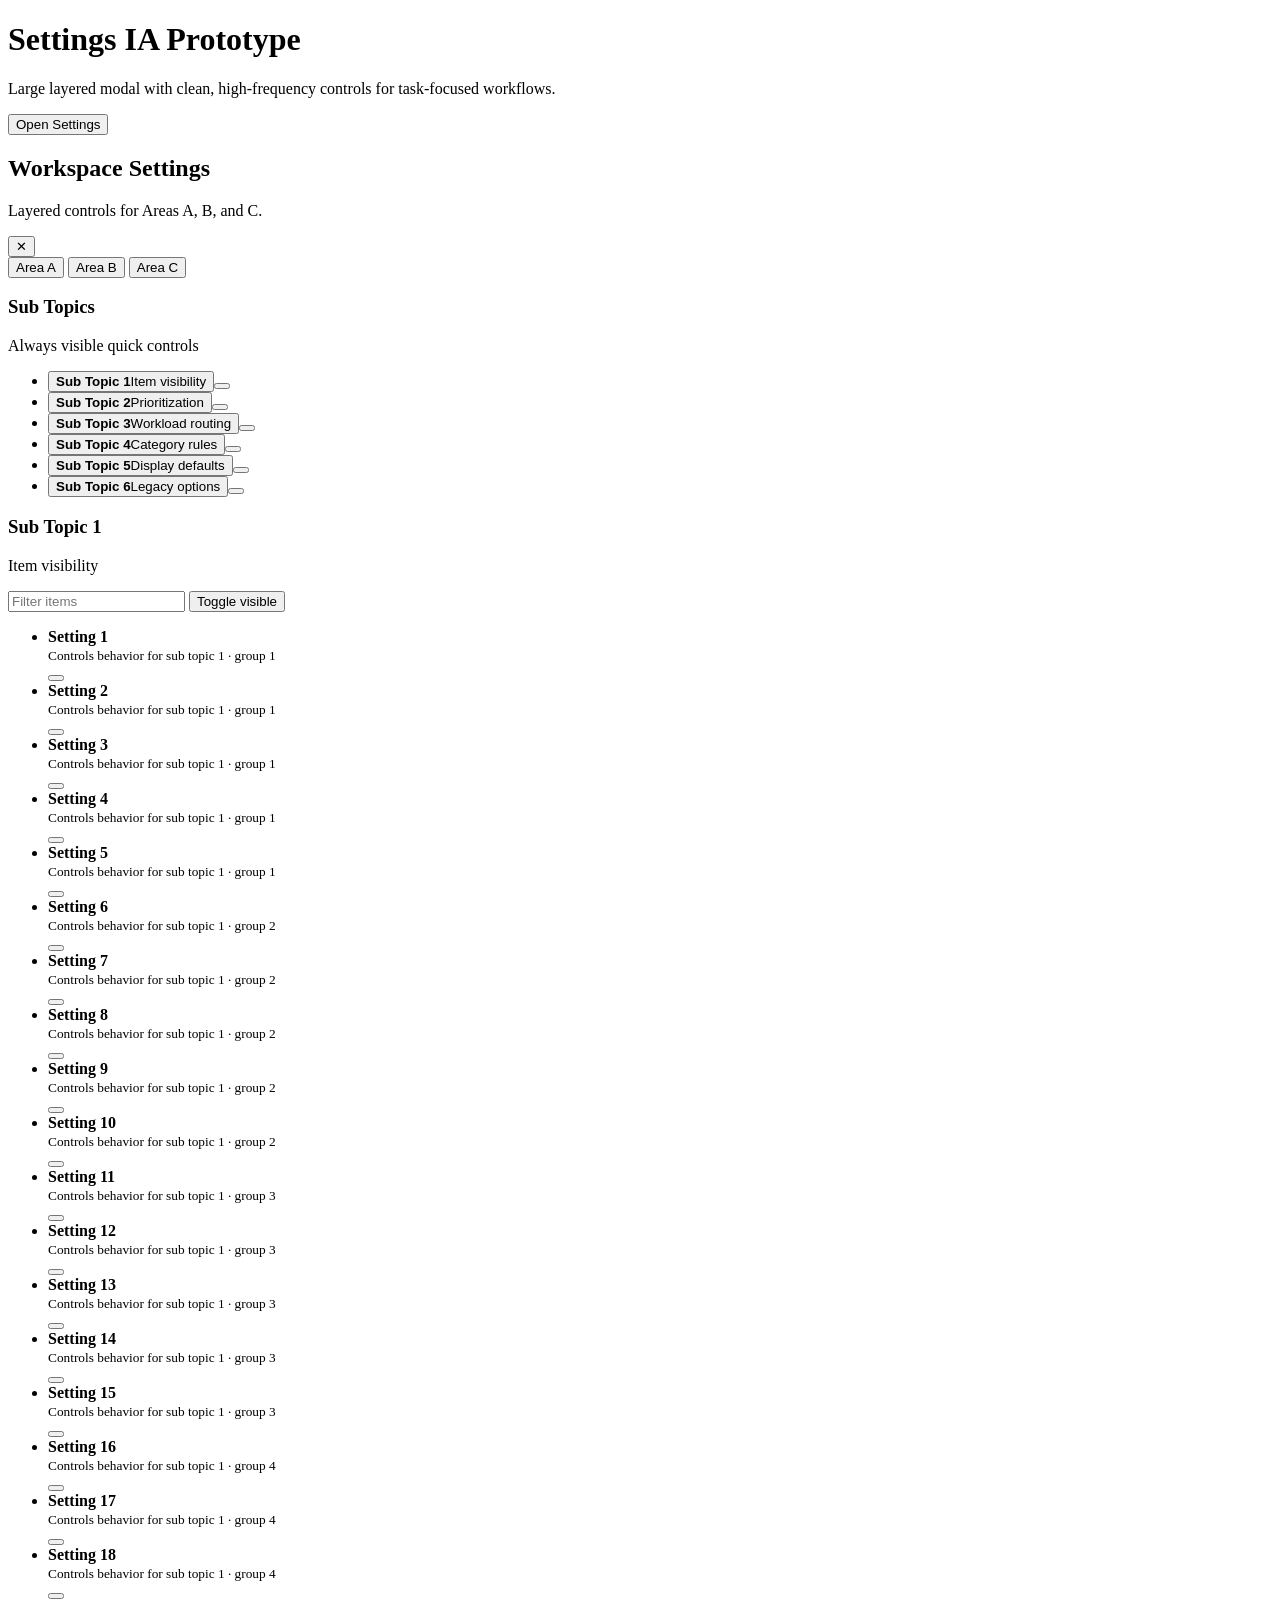
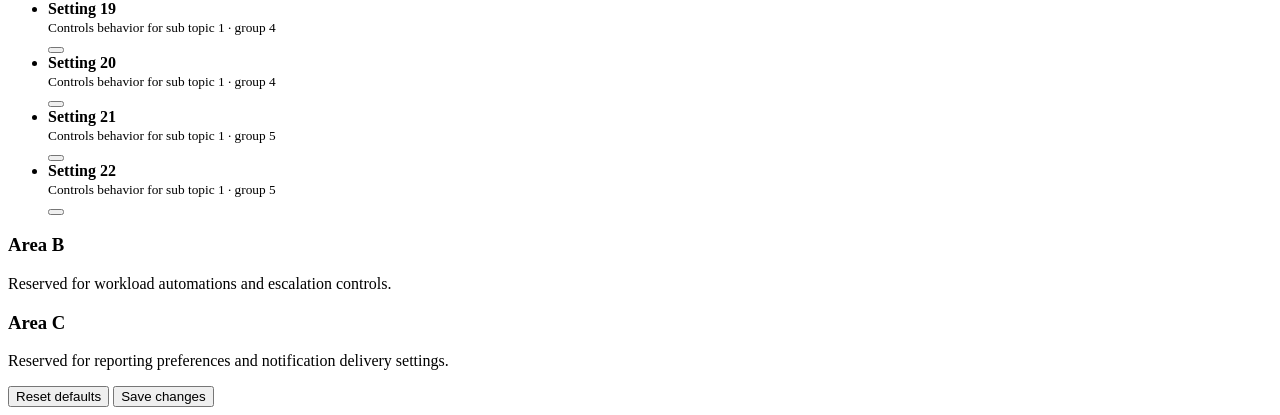
==== index.html @ 5dcb5902 "Add initial HTML structure for settings modal" ====
<!doctype html>
<html lang="en">
  <head>
    <meta charset="UTF-8" />
    <meta name="viewport" content="width=device-width, initial-scale=1.0" />
    <title>Layered Settings Modal</title>
    <link rel="stylesheet" href="styles.css" />
  </head>
  <body>
    <main class="app-shell">
      <header>
        <h1>Settings IA Prototype</h1>
        <p>Large layered modal with clean, high-frequency controls for task-focused workflows.</p>
      </header>
      <button id="openSettings" class="primary-btn">Open Settings</button>
    </main>

    <div id="settingsModal" class="modal-backdrop" aria-hidden="true" role="dialog" aria-modal="true" aria-labelledby="settingsTitle">
      <section class="modal-panel">
        <header class="modal-header">
          <div>
            <h2 id="settingsTitle">Workspace Settings</h2>
            <p>Layered controls for Areas A, B, and C.</p>
          </div>
          <button id="closeSettings" class="ghost-btn" aria-label="Close settings">✕</button>
        </header>

        <div class="modal-layout">
          <nav class="area-nav" aria-label="Top-level area selection">
            <button class="area-tab is-active" data-area="A">Area A</button>
            <button class="area-tab" data-area="B">Area B</button>
            <button class="area-tab" data-area="C">Area C</button>
          </nav>

          <section class="content-stage">
            <div class="area-pane" data-pane="A">
              <div class="pane-grid">
                <aside class="subtopic-list" aria-label="Area A sub topics">
                  <h3>Sub Topics</h3>
                  <p class="helper">Always visible quick controls</p>
                  <ul id="subtopicControls"></ul>
                </aside>

                <article class="detail-panel">
                  <header class="detail-header">
                    <div>
                      <h3 id="topicTitle">Sub Topic 1</h3>
                      <p id="topicDescription">Prioritize what is visible to your team.</p>
                    </div>
                    <div class="header-controls">
                      <input id="itemFilter" type="search" placeholder="Filter items" aria-label="Filter setting items" />
                      <button id="toggleAllVisible" class="ghost-btn">Toggle visible</button>
                    </div>
                  </header>

                  <div class="item-list-wrap">
                    <ul id="settingItems" class="item-list"></ul>
                  </div>
                </article>
              </div>
            </div>

            <div class="area-pane is-hidden" data-pane="B">
              <div class="empty-state">
                <h3>Area B</h3>
                <p>Reserved for workload automations and escalation controls.</p>
              </div>
            </div>

            <div class="area-pane is-hidden" data-pane="C">
              <div class="empty-state">
                <h3>Area C</h3>
                <p>Reserved for reporting preferences and notification delivery settings.</p>
              </div>
            </div>
          </section>
        </div>

        <footer class="modal-footer">
          <button class="ghost-btn">Reset defaults</button>
          <button class="primary-btn">Save changes</button>
        </footer>
      </section>
    </div>

    <script src="app.js"></script>
  </body>
</html>
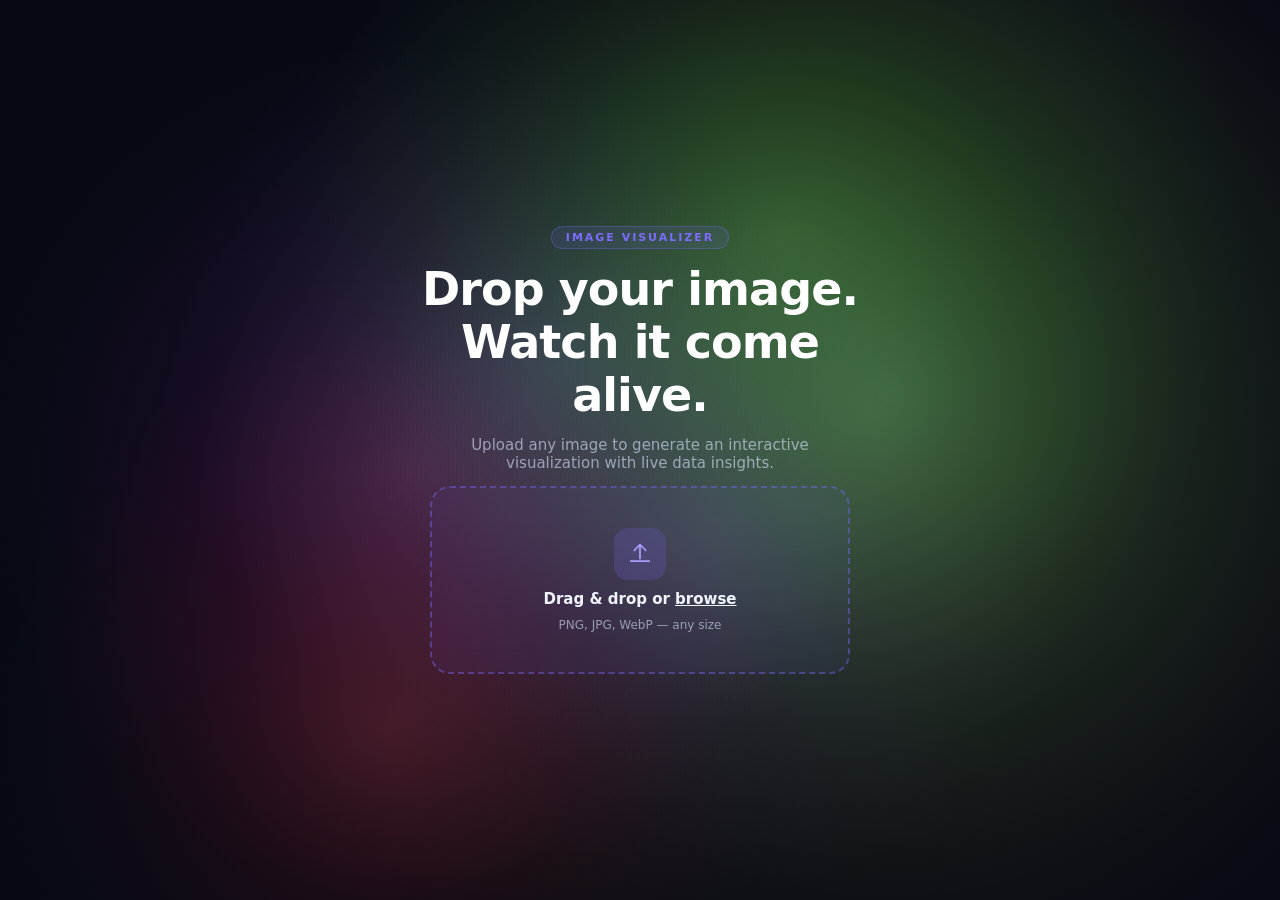
==== commit 56a55fa5: "Add two-page image visualization app Page 1: animated aurora background with drag-and-drop image upl" ====
--- a/index.html
+++ b/index.html
@@ -3,84 +3,89 @@
   <head>
     <meta charset="UTF-8" />
     <meta name="viewport" content="width=device-width, initial-scale=1.0" />
-    <title>Layered Settings Modal</title>
+    <title>Image Visualizer</title>
     <link rel="stylesheet" href="styles.css" />
   </head>
   <body>
-    <main class="app-shell">
-      <header>
-        <h1>Settings IA Prototype</h1>
-        <p>Large layered modal with clean, high-frequency controls for task-focused workflows.</p>
-      </header>
-      <button id="openSettings" class="primary-btn">Open Settings</button>
-    </main>
 
-    <div id="settingsModal" class="modal-backdrop" aria-hidden="true" role="dialog" aria-modal="true" aria-labelledby="settingsTitle">
-      <section class="modal-panel">
-        <header class="modal-header">
-          <div>
-            <h2 id="settingsTitle">Workspace Settings</h2>
-            <p>Layered controls for Areas A, B, and C.</p>
+    <!-- PAGE 1 -->
+    <div id="page1" class="page">
+      <canvas id="aurora-canvas"></canvas>
+      <div class="upload-wrapper">
+        <div class="upload-eyebrow">Image Visualizer</div>
+        <h1 class="upload-headline">Drop your image.<br>Watch it come alive.</h1>
+        <p class="upload-sub">Upload any image to generate an interactive visualization with live data insights.</p>
+        <div id="drop-zone" class="drop-zone" role="button" tabindex="0" aria-label="Upload image">
+          <div class="drop-inner">
+            <div class="drop-icon">
+              <svg viewBox="0 0 48 48" fill="none" xmlns="http://www.w3.org/2000/svg">
+                <path d="M24 8v24M14 18l10-10 10 10" stroke="currentColor" stroke-width="3" stroke-linecap="round" stroke-linejoin="round"/>
+                <path d="M8 36h32" stroke="currentColor" stroke-width="3" stroke-linecap="round"/>
+              </svg>
+            </div>
+            <span class="drop-label">Drag &amp; drop or <u>browse</u></span>
+            <span class="drop-hint">PNG, JPG, WebP — any size</span>
           </div>
-          <button id="closeSettings" class="ghost-btn" aria-label="Close settings">✕</button>
-        </header>
+          <input id="file-input" type="file" accept="image/*" aria-hidden="true" />
+        </div>
+      </div>
+    </div>
 
-        <div class="modal-layout">
-          <nav class="area-nav" aria-label="Top-level area selection">
-            <button class="area-tab is-active" data-area="A">Area A</button>
-            <button class="area-tab" data-area="B">Area B</button>
-            <button class="area-tab" data-area="C">Area C</button>
-          </nav>
+    <!-- PAGE 2 -->
+    <div id="page2" class="page is-hidden">
+      <canvas id="vis-canvas"></canvas>
 
-          <section class="content-stage">
-            <div class="area-pane" data-pane="A">
-              <div class="pane-grid">
-                <aside class="subtopic-list" aria-label="Area A sub topics">
-                  <h3>Sub Topics</h3>
-                  <p class="helper">Always visible quick controls</p>
-                  <ul id="subtopicControls"></ul>
-                </aside>
+      <button id="back-btn" class="back-btn" aria-label="Back to upload">
+        <svg viewBox="0 0 24 24" fill="none" xmlns="http://www.w3.org/2000/svg">
+          <path d="M19 12H5M5 12l7-7M5 12l7 7" stroke="currentColor" stroke-width="2" stroke-linecap="round" stroke-linejoin="round"/>
+        </svg>
+        New image
+      </button>
 
-                <article class="detail-panel">
-                  <header class="detail-header">
-                    <div>
-                      <h3 id="topicTitle">Sub Topic 1</h3>
-                      <p id="topicDescription">Prioritize what is visible to your team.</p>
-                    </div>
-                    <div class="header-controls">
-                      <input id="itemFilter" type="search" placeholder="Filter items" aria-label="Filter setting items" />
-                      <button id="toggleAllVisible" class="ghost-btn">Toggle visible</button>
-                    </div>
-                  </header>
+      <img id="thumb" class="thumb" alt="Uploaded image thumbnail" />
 
-                  <div class="item-list-wrap">
-                    <ul id="settingItems" class="item-list"></ul>
-                  </div>
-                </article>
-              </div>
-            </div>
+      <div class="cards-grid">
 
-            <div class="area-pane is-hidden" data-pane="B">
-              <div class="empty-state">
-                <h3>Area B</h3>
-                <p>Reserved for workload automations and escalation controls.</p>
-              </div>
-            </div>
-
-            <div class="area-pane is-hidden" data-pane="C">
-              <div class="empty-state">
-                <h3>Area C</h3>
-                <p>Reserved for reporting preferences and notification delivery settings.</p>
-              </div>
-            </div>
-          </section>
+        <div class="card" id="card-palette">
+          <div class="card-header">
+            <span class="card-icon">&#9632;</span>
+            <h3>Dominant Colors</h3>
+          </div>
+          <div id="palette-swatches" class="palette-swatches"></div>
+          <div id="palette-bars" class="palette-bars"></div>
         </div>
 
-        <footer class="modal-footer">
-          <button class="ghost-btn">Reset defaults</button>
-          <button class="primary-btn">Save changes</button>
-        </footer>
-      </section>
+        <div class="card" id="card-hue">
+          <div class="card-header">
+            <span class="card-icon">&#9670;</span>
+            <h3>Hue Distribution</h3>
+          </div>
+          <canvas id="hue-chart" width="260" height="90"></canvas>
+          <div id="hue-labels" class="hue-labels"></div>
+        </div>
+
+        <div class="card" id="card-stats">
+          <div class="card-header">
+            <span class="card-icon">&#9632;</span>
+            <h3>Image Metrics</h3>
+          </div>
+          <ul id="stats-list" class="stats-list"></ul>
+        </div>
+
+        <div class="card" id="card-brightness">
+          <div class="card-header">
+            <span class="card-icon">&#9670;</span>
+            <h3>Brightness Profile</h3>
+          </div>
+          <canvas id="bright-chart" width="260" height="90"></canvas>
+          <div class="bright-legend">
+            <span class="bl dark">Shadows</span>
+            <span class="bl mid">Midtones</span>
+            <span class="bl bright">Highlights</span>
+          </div>
+        </div>
+
+      </div>
     </div>
 
     <script src="app.js"></script>
--- a/styles.css
+++ b/styles.css
@@ -0,0 +1,366 @@
+*, *::before, *::after { box-sizing: border-box; margin: 0; padding: 0; }
+
+:root {
+  --glass-bg: rgba(255,255,255,0.07);
+  --glass-border: rgba(255,255,255,0.14);
+  --glass-shadow: 0 8px 32px rgba(0,0,0,0.4);
+  --card-radius: 18px;
+  --text: #f0f4ff;
+  --muted: rgba(220,230,255,0.6);
+  --accent: #7c6cfc;
+}
+
+html, body {
+  width: 100%; height: 100%;
+  overflow: hidden;
+  font-family: Inter, "Segoe UI", Roboto, system-ui, sans-serif;
+  background: #060914;
+  color: var(--text);
+}
+
+/* ── Pages ── */
+.page {
+  position: fixed;
+  inset: 0;
+  display: flex;
+  align-items: center;
+  justify-content: center;
+  transition: opacity 0.55s ease, transform 0.55s ease;
+}
+
+.page.is-hidden {
+  opacity: 0;
+  pointer-events: none;
+  transform: scale(0.97);
+}
+
+canvas {
+  position: absolute;
+  inset: 0;
+  width: 100%;
+  height: 100%;
+  display: block;
+}
+
+/* ── Page 1 upload ── */
+.upload-wrapper {
+  position: relative;
+  z-index: 10;
+  text-align: center;
+  max-width: 500px;
+  padding: 0 24px;
+  display: flex;
+  flex-direction: column;
+  align-items: center;
+  gap: 14px;
+}
+
+.upload-eyebrow {
+  font-size: 11px;
+  font-weight: 700;
+  letter-spacing: 0.18em;
+  text-transform: uppercase;
+  color: var(--accent);
+  background: rgba(124,108,252,0.12);
+  border: 1px solid rgba(124,108,252,0.3);
+  border-radius: 999px;
+  padding: 4px 14px;
+}
+
+.upload-headline {
+  font-size: clamp(28px, 5vw, 46px);
+  font-weight: 800;
+  line-height: 1.15;
+  letter-spacing: -0.02em;
+  color: #fff;
+}
+
+.upload-sub {
+  font-size: 15px;
+  color: var(--muted);
+  max-width: 380px;
+}
+
+.drop-zone {
+  position: relative;
+  width: 100%;
+  max-width: 420px;
+  border: 2px dashed rgba(124,108,252,0.4);
+  border-radius: 20px;
+  background: rgba(124,108,252,0.06);
+  padding: 40px 24px;
+  cursor: pointer;
+  transition: border-color 0.2s, background 0.2s, transform 0.15s;
+  backdrop-filter: blur(12px);
+}
+
+.drop-zone:hover,
+.drop-zone.drag-over {
+  border-color: var(--accent);
+  background: rgba(124,108,252,0.14);
+  transform: translateY(-2px);
+}
+
+.drop-zone input[type="file"] {
+  position: absolute;
+  inset: 0;
+  opacity: 0;
+  cursor: pointer;
+  width: 100%;
+  height: 100%;
+}
+
+.drop-inner {
+  display: flex;
+  flex-direction: column;
+  align-items: center;
+  gap: 10px;
+  pointer-events: none;
+}
+
+.drop-icon {
+  width: 52px; height: 52px;
+  background: rgba(124,108,252,0.18);
+  border-radius: 14px;
+  display: grid;
+  place-items: center;
+  color: #a99eff;
+}
+
+.drop-icon svg { width: 28px; height: 28px; }
+
+.drop-label {
+  font-size: 15px;
+  font-weight: 600;
+  color: var(--text);
+}
+
+.drop-hint {
+  font-size: 12px;
+  color: var(--muted);
+}
+
+/* ── Page 2 ── */
+.back-btn {
+  position: fixed;
+  top: 20px;
+  left: 20px;
+  z-index: 100;
+  display: flex;
+  align-items: center;
+  gap: 8px;
+  background: var(--glass-bg);
+  border: 1px solid var(--glass-border);
+  backdrop-filter: blur(16px);
+  color: var(--text);
+  border-radius: 12px;
+  padding: 9px 16px;
+  font-size: 14px;
+  font-weight: 600;
+  cursor: pointer;
+  transition: background 0.2s, transform 0.15s;
+}
+
+.back-btn:hover { background: rgba(255,255,255,0.12); transform: translateX(-2px); }
+.back-btn svg { width: 16px; height: 16px; }
+
+.thumb {
+  position: fixed;
+  top: 20px;
+  right: 20px;
+  z-index: 100;
+  width: 80px;
+  height: 60px;
+  object-fit: cover;
+  border-radius: 10px;
+  border: 2px solid var(--glass-border);
+  box-shadow: var(--glass-shadow);
+}
+
+/* ── Cards grid ── */
+.cards-grid {
+  position: fixed;
+  bottom: 24px;
+  left: 50%;
+  transform: translateX(-50%);
+  z-index: 100;
+  display: flex;
+  gap: 16px;
+  align-items: flex-end;
+  padding: 0 24px;
+  width: 100%;
+  max-width: 1160px;
+  flex-wrap: wrap;
+  justify-content: center;
+}
+
+.card {
+  background: var(--glass-bg);
+  border: 1px solid var(--glass-border);
+  backdrop-filter: blur(20px);
+  -webkit-backdrop-filter: blur(20px);
+  border-radius: var(--card-radius);
+  padding: 16px 18px;
+  min-width: 230px;
+  max-width: 280px;
+  flex: 1;
+  box-shadow: var(--glass-shadow);
+  transition: transform 0.2s, box-shadow 0.2s;
+  cursor: default;
+}
+
+.card:hover {
+  transform: translateY(-4px);
+  box-shadow: 0 16px 48px rgba(0,0,0,0.55);
+}
+
+.card-header {
+  display: flex;
+  align-items: center;
+  gap: 8px;
+  margin-bottom: 12px;
+}
+
+.card-header h3 {
+  font-size: 12px;
+  font-weight: 700;
+  letter-spacing: 0.08em;
+  text-transform: uppercase;
+  color: var(--muted);
+}
+
+.card-icon {
+  font-size: 8px;
+  color: var(--accent);
+}
+
+/* ── Palette card ── */
+.palette-swatches {
+  display: flex;
+  gap: 6px;
+  margin-bottom: 10px;
+  flex-wrap: wrap;
+}
+
+.swatch {
+  width: 28px; height: 28px;
+  border-radius: 8px;
+  border: 2px solid rgba(255,255,255,0.15);
+  transition: transform 0.15s;
+  cursor: pointer;
+  position: relative;
+}
+
+.swatch:hover { transform: scale(1.2); z-index: 5; }
+
+.swatch-tip {
+  position: absolute;
+  bottom: calc(100% + 6px);
+  left: 50%;
+  transform: translateX(-50%);
+  background: rgba(0,0,0,0.85);
+  color: #fff;
+  font-size: 10px;
+  padding: 3px 6px;
+  border-radius: 6px;
+  white-space: nowrap;
+  pointer-events: none;
+  opacity: 0;
+  transition: opacity 0.15s;
+}
+
+.swatch:hover .swatch-tip { opacity: 1; }
+
+.palette-bars { display: flex; flex-direction: column; gap: 5px; }
+
+.p-bar-row {
+  display: flex;
+  align-items: center;
+  gap: 8px;
+  font-size: 11px;
+  color: var(--muted);
+}
+
+.p-bar-track {
+  flex: 1;
+  height: 5px;
+  border-radius: 999px;
+  background: rgba(255,255,255,0.08);
+  overflow: hidden;
+}
+
+.p-bar-fill {
+  height: 100%;
+  border-radius: 999px;
+  transition: width 0.6s cubic-bezier(0.4,0,0.2,1);
+}
+
+.p-bar-pct {
+  min-width: 28px;
+  text-align: right;
+}
+
+/* ── Hue chart card ── */
+#hue-chart, #bright-chart {
+  width: 100%;
+  height: auto;
+  border-radius: 8px;
+  display: block;
+}
+
+.hue-labels {
+  display: flex;
+  justify-content: space-between;
+  margin-top: 6px;
+  font-size: 10px;
+  color: var(--muted);
+}
+
+/* ── Stats card ── */
+.stats-list {
+  list-style: none;
+  display: flex;
+  flex-direction: column;
+  gap: 8px;
+}
+
+.stats-list li {
+  display: flex;
+  justify-content: space-between;
+  align-items: baseline;
+  font-size: 13px;
+}
+
+.stats-list .s-label { color: var(--muted); }
+
+.stats-list .s-val {
+  font-weight: 700;
+  font-size: 15px;
+  color: #fff;
+  letter-spacing: -0.01em;
+}
+
+/* ── Brightness card ── */
+.bright-legend {
+  display: flex;
+  justify-content: space-between;
+  margin-top: 6px;
+  font-size: 10px;
+}
+
+.bl { display: flex; align-items: center; gap: 4px; color: var(--muted); }
+.bl::before {
+  content: '';
+  width: 8px; height: 8px;
+  border-radius: 2px;
+  display: inline-block;
+}
+.bl.dark::before  { background: #4a4a6a; }
+.bl.mid::before   { background: #7c6cfc; }
+.bl.bright::before { background: #c0b8ff; }
+
+@media (max-width: 700px) {
+  .cards-grid { bottom: 12px; gap: 10px; }
+  .card { min-width: 160px; padding: 12px 14px; }
+  .thumb { width: 56px; height: 42px; }
+}
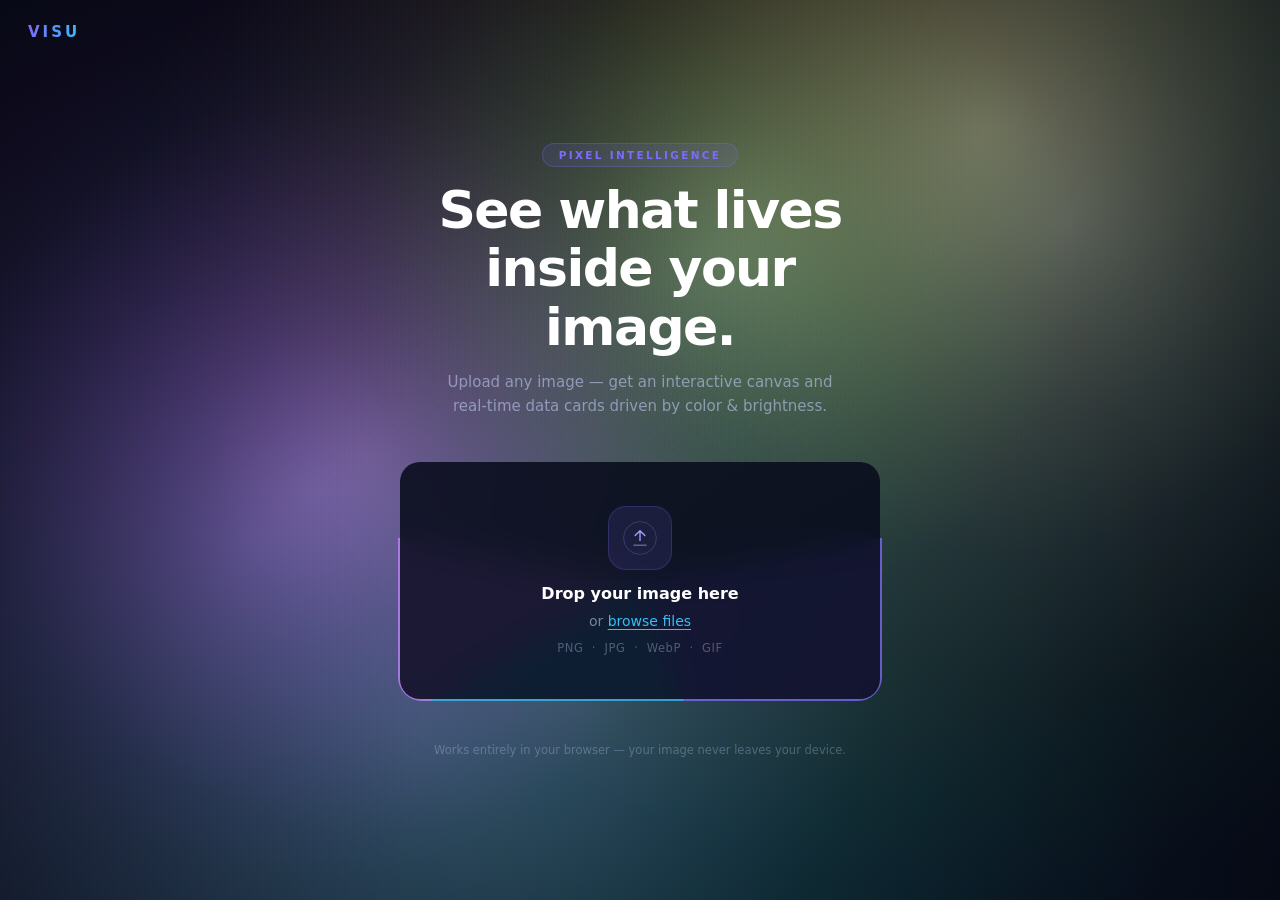
==== commit 42c08d26: "Redesign page 1 with visible aurora, progress upload, and mobile layout - Fix aurora canvas: use win" ====
--- a/index.html
+++ b/index.html
@@ -2,71 +2,139 @@
 <html lang="en">
   <head>
     <meta charset="UTF-8" />
-    <meta name="viewport" content="width=device-width, initial-scale=1.0" />
-    <title>Image Visualizer</title>
+    <meta name="viewport" content="width=device-width, initial-scale=1.0, viewport-fit=cover" />
+    <title>VISU — Image Visualizer</title>
+    <link rel="preconnect" href="https://fonts.googleapis.com" />
     <link rel="stylesheet" href="styles.css" />
   </head>
   <body>
 
-    <!-- PAGE 1 -->
+    <!-- ── PAGE 1 ─────────────────────────────── -->
     <div id="page1" class="page">
       <canvas id="aurora-canvas"></canvas>
-      <div class="upload-wrapper">
-        <div class="upload-eyebrow">Image Visualizer</div>
-        <h1 class="upload-headline">Drop your image.<br>Watch it come alive.</h1>
-        <p class="upload-sub">Upload any image to generate an interactive visualization with live data insights.</p>
-        <div id="drop-zone" class="drop-zone" role="button" tabindex="0" aria-label="Upload image">
-          <div class="drop-inner">
-            <div class="drop-icon">
-              <svg viewBox="0 0 48 48" fill="none" xmlns="http://www.w3.org/2000/svg">
-                <path d="M24 8v24M14 18l10-10 10 10" stroke="currentColor" stroke-width="3" stroke-linecap="round" stroke-linejoin="round"/>
-                <path d="M8 36h32" stroke="currentColor" stroke-width="3" stroke-linecap="round"/>
-              </svg>
+
+      <header class="site-header">
+        <span class="logo">VISU</span>
+      </header>
+
+      <main class="upload-main">
+        <div class="upload-copy">
+          <p class="eyebrow">Pixel Intelligence</p>
+          <h1 class="headline">
+            See what lives<br>
+            inside your image.
+          </h1>
+          <p class="sub-text">
+            Upload any image — get an interactive canvas and<br class="hide-mobile">
+            real-time data cards driven by color &amp; brightness.
+          </p>
+        </div>
+
+        <div class="dz-shell" id="dz-shell">
+          <div class="dz-spin-ring"></div>
+
+          <div id="drop-zone" class="drop-zone" role="button" tabindex="0"
+               aria-label="Upload an image to visualize">
+
+            <!-- Default upload state -->
+            <div class="dz-state dz-idle" id="dz-idle">
+              <div class="dz-icon-wrap">
+                <svg class="dz-icon" viewBox="0 0 56 56" fill="none">
+                  <circle cx="28" cy="28" r="27" stroke="currentColor" stroke-width="1.5" opacity="0.25"/>
+                  <path d="M28 18v14M20 24l8-8 8 8" stroke="currentColor" stroke-width="2.2"
+                        stroke-linecap="round" stroke-linejoin="round"/>
+                  <path d="M18 40h20" stroke="currentColor" stroke-width="2.2"
+                        stroke-linecap="round" opacity="0.5"/>
+                </svg>
+              </div>
+              <p class="dz-primary">Drop your image here</p>
+              <p class="dz-secondary">or <span class="dz-link">browse files</span></p>
+              <p class="dz-formats">PNG &nbsp;·&nbsp; JPG &nbsp;·&nbsp; WebP &nbsp;·&nbsp; GIF</p>
             </div>
-            <span class="drop-label">Drag &amp; drop or <u>browse</u></span>
-            <span class="drop-hint">PNG, JPG, WebP — any size</span>
+
+            <!-- Processing state -->
+            <div class="dz-state dz-processing" id="dz-processing" hidden>
+              <div class="proc-ring">
+                <svg class="proc-spinner" viewBox="0 0 48 48" fill="none">
+                  <circle cx="24" cy="24" r="20" stroke="rgba(255,255,255,0.1)" stroke-width="3"/>
+                  <circle cx="24" cy="24" r="20" stroke="url(#sg)" stroke-width="3"
+                          stroke-linecap="round" stroke-dasharray="94" stroke-dashoffset="60"
+                          class="proc-arc"/>
+                  <defs>
+                    <linearGradient id="sg" x1="0" y1="0" x2="48" y2="48" gradientUnits="userSpaceOnUse">
+                      <stop stop-color="#7c6cfc"/>
+                      <stop offset="1" stop-color="#38bdf8"/>
+                    </linearGradient>
+                  </defs>
+                </svg>
+              </div>
+              <p class="proc-label" id="proc-label">Reading image…</p>
+              <div class="proc-track">
+                <div class="proc-fill" id="proc-fill"></div>
+              </div>
+              <p class="proc-pct" id="proc-pct">0%</p>
+            </div>
+
+            <input id="file-input" type="file" accept="image/*" aria-hidden="true" tabindex="-1" />
           </div>
-          <input id="file-input" type="file" accept="image/*" aria-hidden="true" />
         </div>
-      </div>
+
+        <p class="upload-footnote">Works entirely in your browser — your image never leaves your device.</p>
+      </main>
     </div>
 
-    <!-- PAGE 2 -->
+    <!-- ── PAGE 2 ─────────────────────────────── -->
     <div id="page2" class="page is-hidden">
       <canvas id="vis-canvas"></canvas>
 
-      <button id="back-btn" class="back-btn" aria-label="Back to upload">
-        <svg viewBox="0 0 24 24" fill="none" xmlns="http://www.w3.org/2000/svg">
-          <path d="M19 12H5M5 12l7-7M5 12l7 7" stroke="currentColor" stroke-width="2" stroke-linecap="round" stroke-linejoin="round"/>
+      <button id="back-btn" class="back-btn" aria-label="Upload a new image">
+        <svg viewBox="0 0 20 20" fill="none">
+          <path d="M16 10H4M4 10l6-6M4 10l6 6" stroke="currentColor"
+                stroke-width="1.8" stroke-linecap="round" stroke-linejoin="round"/>
         </svg>
         New image
       </button>
 
-      <img id="thumb" class="thumb" alt="Uploaded image thumbnail" />
+      <img id="thumb" class="thumb" alt="Uploaded image" />
 
       <div class="cards-grid">
 
         <div class="card" id="card-palette">
           <div class="card-header">
-            <span class="card-icon">&#9632;</span>
+            <svg class="card-icon-svg" viewBox="0 0 14 14" fill="none">
+              <circle cx="4" cy="4" r="2.5" fill="#7c6cfc"/>
+              <circle cx="10" cy="4" r="2.5" fill="#38bdf8"/>
+              <circle cx="4" cy="10" r="2.5" fill="#c084fc"/>
+              <circle cx="10" cy="10" r="2.5" fill="#fb7185"/>
+            </svg>
             <h3>Dominant Colors</h3>
           </div>
           <div id="palette-swatches" class="palette-swatches"></div>
-          <div id="palette-bars" class="palette-bars"></div>
+          <div id="palette-bars"     class="palette-bars"></div>
         </div>
 
         <div class="card" id="card-hue">
           <div class="card-header">
-            <span class="card-icon">&#9670;</span>
+            <svg class="card-icon-svg" viewBox="0 0 14 14" fill="none">
+              <rect x="1" y="6" width="2" height="7" rx="1" fill="#7c6cfc"/>
+              <rect x="4" y="3" width="2" height="10" rx="1" fill="#38bdf8"/>
+              <rect x="7" y="5" width="2" height="8" rx="1" fill="#c084fc"/>
+              <rect x="10" y="1" width="2" height="12" rx="1" fill="#fb7185"/>
+            </svg>
             <h3>Hue Distribution</h3>
           </div>
-          <canvas id="hue-chart" width="260" height="90"></canvas>
+          <canvas id="hue-chart"></canvas>
           <div id="hue-labels" class="hue-labels"></div>
         </div>
 
         <div class="card" id="card-stats">
           <div class="card-header">
-            <span class="card-icon">&#9632;</span>
+            <svg class="card-icon-svg" viewBox="0 0 14 14" fill="none">
+              <rect x="1" y="1" width="5" height="5" rx="1.5" fill="#7c6cfc"/>
+              <rect x="8" y="1" width="5" height="5" rx="1.5" fill="#38bdf8"/>
+              <rect x="1" y="8" width="5" height="5" rx="1.5" fill="#c084fc"/>
+              <rect x="8" y="8" width="5" height="5" rx="1.5" fill="#fb7185"/>
+            </svg>
             <h3>Image Metrics</h3>
           </div>
           <ul id="stats-list" class="stats-list"></ul>
@@ -74,14 +142,18 @@
 
         <div class="card" id="card-brightness">
           <div class="card-header">
-            <span class="card-icon">&#9670;</span>
+            <svg class="card-icon-svg" viewBox="0 0 14 14" fill="none">
+              <circle cx="7" cy="7" r="5.5" stroke="#7c6cfc" stroke-width="1.5" fill="none"/>
+              <path d="M7 7 L11.5 7" stroke="#38bdf8" stroke-width="1.5" stroke-linecap="round"/>
+              <circle cx="7" cy="7" r="1.5" fill="#c084fc"/>
+            </svg>
             <h3>Brightness Profile</h3>
           </div>
-          <canvas id="bright-chart" width="260" height="90"></canvas>
+          <canvas id="bright-chart"></canvas>
           <div class="bright-legend">
             <span class="bl dark">Shadows</span>
             <span class="bl mid">Midtones</span>
-            <span class="bl bright">Highlights</span>
+            <span class="bl hi">Highlights</span>
           </div>
         </div>
 
--- a/styles.css
+++ b/styles.css
@@ -1,107 +1,171 @@
+/* ── Reset & tokens ─────────────────────────── */
 *, *::before, *::after { box-sizing: border-box; margin: 0; padding: 0; }
 
 :root {
-  --glass-bg: rgba(255,255,255,0.07);
-  --glass-border: rgba(255,255,255,0.14);
-  --glass-shadow: 0 8px 32px rgba(0,0,0,0.4);
-  --card-radius: 18px;
-  --text: #f0f4ff;
-  --muted: rgba(220,230,255,0.6);
-  --accent: #7c6cfc;
+  --accent:       #7c6cfc;
+  --accent-2:     #38bdf8;
+  --accent-3:     #c084fc;
+  --text:         #eef2ff;
+  --muted:        rgba(200,212,255,0.55);
+  --card-bg:      rgba(12,16,36,0.72);
+  --card-border:  rgba(255,255,255,0.10);
+  --shadow:       0 12px 40px rgba(0,0,10,0.55);
+  --radius:       20px;
 }
 
 html, body {
   width: 100%; height: 100%;
   overflow: hidden;
-  font-family: Inter, "Segoe UI", Roboto, system-ui, sans-serif;
   background: #060914;
   color: var(--text);
-}
-
-/* ── Pages ── */
+  font-family: Inter, "Segoe UI", system-ui, -apple-system, sans-serif;
+  -webkit-font-smoothing: antialiased;
+}
+
+/* ── Pages ──────────────────────────────────── */
 .page {
   position: fixed;
   inset: 0;
   display: flex;
+  flex-direction: column;
   align-items: center;
   justify-content: center;
-  transition: opacity 0.55s ease, transform 0.55s ease;
+  transition: opacity 0.6s cubic-bezier(0.4,0,0.2,1),
+              transform 0.6s cubic-bezier(0.4,0,0.2,1);
 }
 
 .page.is-hidden {
   opacity: 0;
   pointer-events: none;
-  transform: scale(0.97);
-}
-
-canvas {
+  transform: translateY(12px) scale(0.98);
+}
+
+/* ── Aurora canvas ──────────────────────────── */
+#aurora-canvas {
   position: absolute;
   inset: 0;
   width: 100%;
   height: 100%;
-  display: block;
-}
-
-/* ── Page 1 upload ── */
-.upload-wrapper {
+}
+
+/* ── Site header ────────────────────────────── */
+.site-header {
+  position: absolute;
+  top: 0; left: 0; right: 0;
+  padding: 22px 28px;
+  z-index: 10;
+}
+
+.logo {
+  font-size: 15px;
+  font-weight: 800;
+  letter-spacing: 0.2em;
+  text-transform: uppercase;
+  color: rgba(255,255,255,0.9);
+  background: linear-gradient(90deg, var(--accent), var(--accent-2));
+  -webkit-background-clip: text;
+  -webkit-text-fill-color: transparent;
+  background-clip: text;
+}
+
+/* ── Upload main layout ─────────────────────── */
+.upload-main {
   position: relative;
   z-index: 10;
-  text-align: center;
-  max-width: 500px;
-  padding: 0 24px;
   display: flex;
   flex-direction: column;
   align-items: center;
-  gap: 14px;
-}
-
-.upload-eyebrow {
-  font-size: 11px;
+  gap: 36px;
+  padding: 24px 20px;
+  width: 100%;
+  max-width: 520px;
+  text-align: center;
+}
+
+/* ── Copy block ─────────────────────────────── */
+.upload-copy { display: flex; flex-direction: column; align-items: center; gap: 14px; }
+
+.eyebrow {
+  font-size: 10.5px;
   font-weight: 700;
-  letter-spacing: 0.18em;
+  letter-spacing: 0.22em;
   text-transform: uppercase;
   color: var(--accent);
   background: rgba(124,108,252,0.12);
-  border: 1px solid rgba(124,108,252,0.3);
+  border: 1px solid rgba(124,108,252,0.28);
   border-radius: 999px;
-  padding: 4px 14px;
-}
-
-.upload-headline {
-  font-size: clamp(28px, 5vw, 46px);
+  padding: 5px 16px;
+}
+
+.headline {
+  font-size: clamp(30px, 7vw, 52px);
   font-weight: 800;
-  line-height: 1.15;
-  letter-spacing: -0.02em;
+  line-height: 1.12;
+  letter-spacing: -0.03em;
   color: #fff;
 }
 
-.upload-sub {
+.sub-text {
   font-size: 15px;
   color: var(--muted);
-  max-width: 380px;
-}
-
+  line-height: 1.6;
+}
+
+/* ── Drop zone shell (spinning border wrapper) ─ */
+.dz-shell {
+  position: relative;
+  width: 100%;
+  border-radius: calc(var(--radius) + 2px);
+}
+
+/* Spinning gradient ring */
+.dz-spin-ring {
+  position: absolute;
+  inset: -2px;
+  border-radius: calc(var(--radius) + 4px);
+  background: conic-gradient(
+    from 0deg,
+    transparent   0deg  80deg,
+    var(--accent) 80deg 160deg,
+    var(--accent-2) 160deg 240deg,
+    var(--accent-3) 240deg 280deg,
+    transparent   280deg 360deg
+  );
+  animation: ring-spin 4s linear infinite;
+  opacity: 0.75;
+}
+
+@keyframes ring-spin { to { transform: rotate(360deg); } }
+
+/* ── Drop zone ──────────────────────────────── */
 .drop-zone {
   position: relative;
-  width: 100%;
-  max-width: 420px;
-  border: 2px dashed rgba(124,108,252,0.4);
-  border-radius: 20px;
-  background: rgba(124,108,252,0.06);
-  padding: 40px 24px;
+  z-index: 1;
+  width: 100%;
+  background: rgba(8,12,28,0.88);
+  border-radius: var(--radius);
+  padding: 44px 28px;
   cursor: pointer;
-  transition: border-color 0.2s, background 0.2s, transform 0.15s;
-  backdrop-filter: blur(12px);
-}
-
-.drop-zone:hover,
+  min-height: 220px;
+  display: flex;
+  align-items: center;
+  justify-content: center;
+  backdrop-filter: blur(16px);
+  -webkit-backdrop-filter: blur(16px);
+  transition: background 0.2s;
+  overflow: hidden;
+}
+
 .drop-zone.drag-over {
-  border-color: var(--accent);
-  background: rgba(124,108,252,0.14);
-  transform: translateY(-2px);
-}
-
-.drop-zone input[type="file"] {
+  background: rgba(124,108,252,0.15);
+}
+
+.drop-zone.drag-over .dz-spin-ring {
+  opacity: 1;
+}
+
+/* hidden file input fills entire zone */
+#file-input {
   position: absolute;
   inset: 0;
   opacity: 0;
@@ -110,163 +174,253 @@
   height: 100%;
 }
 
-.drop-inner {
+/* ── Upload idle state ──────────────────────── */
+.dz-state {
   display: flex;
   flex-direction: column;
   align-items: center;
   gap: 10px;
   pointer-events: none;
-}
-
-.drop-icon {
-  width: 52px; height: 52px;
-  background: rgba(124,108,252,0.18);
-  border-radius: 14px;
-  display: grid;
-  place-items: center;
+  width: 100%;
+}
+
+.dz-state[hidden] { display: none; }
+
+.dz-icon-wrap {
+  width: 64px; height: 64px;
+  border-radius: 18px;
+  background: rgba(124,108,252,0.12);
+  border: 1px solid rgba(124,108,252,0.22);
+  display: grid; place-items: center;
   color: #a99eff;
-}
-
-.drop-icon svg { width: 28px; height: 28px; }
-
-.drop-label {
-  font-size: 15px;
+  margin-bottom: 4px;
+  transition: transform 0.2s, background 0.2s;
+}
+
+.drop-zone:hover .dz-icon-wrap,
+.drop-zone.drag-over .dz-icon-wrap {
+  transform: translateY(-3px);
+  background: rgba(124,108,252,0.2);
+}
+
+.dz-icon { width: 34px; height: 34px; display: block; }
+
+.dz-primary {
+  font-size: 16px;
   font-weight: 600;
-  color: var(--text);
-}
-
-.drop-hint {
-  font-size: 12px;
+  color: #fff;
+}
+
+.dz-secondary {
+  font-size: 14px;
   color: var(--muted);
 }
 
-/* ── Page 2 ── */
+.dz-link {
+  color: var(--accent-2);
+  text-decoration: underline;
+  text-underline-offset: 3px;
+}
+
+.dz-formats {
+  font-size: 11.5px;
+  color: rgba(200,212,255,0.35);
+  letter-spacing: 0.05em;
+  margin-top: 2px;
+}
+
+/* ── Processing state ───────────────────────── */
+.dz-processing {
+  gap: 14px;
+}
+
+.proc-ring {
+  width: 56px; height: 56px;
+  margin-bottom: 2px;
+}
+
+.proc-spinner {
+  width: 100%; height: 100%;
+  animation: spinner-rot 1.2s linear infinite;
+}
+
+.proc-arc {
+  transform-origin: 24px 24px;
+}
+
+@keyframes spinner-rot { to { transform: rotate(360deg); } }
+
+.proc-label {
+  font-size: 14px;
+  font-weight: 600;
+  color: #fff;
+  min-height: 20px;
+  transition: opacity 0.2s;
+}
+
+.proc-track {
+  width: 80%;
+  height: 4px;
+  background: rgba(255,255,255,0.08);
+  border-radius: 999px;
+  overflow: hidden;
+}
+
+.proc-fill {
+  height: 100%;
+  width: 0%;
+  background: linear-gradient(90deg, var(--accent), var(--accent-2));
+  border-radius: 999px;
+  transition: width 0.4s cubic-bezier(0.4,0,0.2,1);
+}
+
+.proc-pct {
+  font-size: 11px;
+  color: var(--muted);
+  letter-spacing: 0.05em;
+  font-variant-numeric: tabular-nums;
+}
+
+/* ── Footer footnote ────────────────────────── */
+.upload-footnote {
+  font-size: 11.5px;
+  color: rgba(200,212,255,0.3);
+  text-align: center;
+}
+
+/* ── Page 2 vis canvas ──────────────────────── */
+#vis-canvas {
+  position: absolute;
+  inset: 0;
+  width: 100%;
+  height: 100%;
+}
+
+/* ── Back button ────────────────────────────── */
 .back-btn {
   position: fixed;
-  top: 20px;
-  left: 20px;
+  top: 18px; left: 18px;
   z-index: 100;
-  display: flex;
-  align-items: center;
-  gap: 8px;
-  background: var(--glass-bg);
-  border: 1px solid var(--glass-border);
-  backdrop-filter: blur(16px);
+  display: flex; align-items: center; gap: 8px;
+  background: var(--card-bg);
+  border: 1px solid var(--card-border);
+  backdrop-filter: blur(20px);
+  -webkit-backdrop-filter: blur(20px);
   color: var(--text);
   border-radius: 12px;
   padding: 9px 16px;
-  font-size: 14px;
-  font-weight: 600;
+  font-size: 13px; font-weight: 600;
   cursor: pointer;
-  transition: background 0.2s, transform 0.15s;
-}
-
-.back-btn:hover { background: rgba(255,255,255,0.12); transform: translateX(-2px); }
-.back-btn svg { width: 16px; height: 16px; }
-
+  transition: background 0.18s, transform 0.18s;
+}
+.back-btn:hover { background: rgba(255,255,255,0.1); transform: translateX(-2px); }
+.back-btn svg   { width: 16px; height: 16px; }
+
+/* ── Thumbnail ──────────────────────────────── */
 .thumb {
   position: fixed;
-  top: 20px;
-  right: 20px;
+  top: 18px; right: 18px;
   z-index: 100;
-  width: 80px;
-  height: 60px;
+  width: 72px; height: 54px;
   object-fit: cover;
   border-radius: 10px;
-  border: 2px solid var(--glass-border);
-  box-shadow: var(--glass-shadow);
-}
-
-/* ── Cards grid ── */
+  border: 1.5px solid rgba(255,255,255,0.15);
+  box-shadow: 0 4px 20px rgba(0,0,0,0.5);
+}
+
+/* ── Cards grid ─────────────────────────────── */
 .cards-grid {
   position: fixed;
-  bottom: 24px;
+  bottom: 20px;
   left: 50%;
   transform: translateX(-50%);
   z-index: 100;
   display: flex;
-  gap: 16px;
+  gap: 12px;
   align-items: flex-end;
-  padding: 0 24px;
-  width: 100%;
-  max-width: 1160px;
+  justify-content: center;
+  padding: 0 16px;
+  width: 100%;
+  max-width: 1180px;
   flex-wrap: wrap;
-  justify-content: center;
 }
 
 .card {
-  background: var(--glass-bg);
-  border: 1px solid var(--glass-border);
-  backdrop-filter: blur(20px);
-  -webkit-backdrop-filter: blur(20px);
-  border-radius: var(--card-radius);
-  padding: 16px 18px;
-  min-width: 230px;
-  max-width: 280px;
+  background: var(--card-bg);
+  border: 1px solid var(--card-border);
+  backdrop-filter: blur(22px);
+  -webkit-backdrop-filter: blur(22px);
+  border-radius: var(--radius);
+  padding: 15px 17px 14px;
+  min-width: 220px;
+  max-width: 275px;
   flex: 1;
-  box-shadow: var(--glass-shadow);
-  transition: transform 0.2s, box-shadow 0.2s;
+  box-shadow: var(--shadow);
+  transition: transform 0.22s cubic-bezier(0.34,1.56,0.64,1),
+              box-shadow 0.22s ease;
   cursor: default;
 }
 
 .card:hover {
-  transform: translateY(-4px);
-  box-shadow: 0 16px 48px rgba(0,0,0,0.55);
+  transform: translateY(-5px) scale(1.01);
+  box-shadow: 0 20px 56px rgba(0,0,10,0.65);
 }
 
 .card-header {
-  display: flex;
-  align-items: center;
-  gap: 8px;
-  margin-bottom: 12px;
+  display: flex; align-items: center; gap: 7px;
+  margin-bottom: 11px;
+}
+
+.card-icon-svg {
+  width: 14px; height: 14px;
+  flex-shrink: 0;
 }
 
 .card-header h3 {
-  font-size: 12px;
+  font-size: 10.5px;
   font-weight: 700;
-  letter-spacing: 0.08em;
+  letter-spacing: 0.1em;
   text-transform: uppercase;
   color: var(--muted);
 }
 
-.card-icon {
-  font-size: 8px;
-  color: var(--accent);
-}
-
-/* ── Palette card ── */
+/* ── Palette card ───────────────────────────── */
 .palette-swatches {
-  display: flex;
-  gap: 6px;
-  margin-bottom: 10px;
-  flex-wrap: wrap;
+  display: flex; flex-wrap: wrap; gap: 6px;
+  margin-bottom: 11px;
 }
 
 .swatch {
-  width: 28px; height: 28px;
-  border-radius: 8px;
-  border: 2px solid rgba(255,255,255,0.15);
-  transition: transform 0.15s;
+  width: 26px; height: 26px;
+  border-radius: 7px;
+  border: 1.5px solid rgba(255,255,255,0.12);
+  transition: transform 0.15s, box-shadow 0.15s;
   cursor: pointer;
   position: relative;
-}
-
-.swatch:hover { transform: scale(1.2); z-index: 5; }
+  flex-shrink: 0;
+}
+
+.swatch:hover {
+  transform: scale(1.25) translateY(-2px);
+  z-index: 5;
+  box-shadow: 0 4px 12px rgba(0,0,0,0.5);
+}
 
 .swatch-tip {
   position: absolute;
   bottom: calc(100% + 6px);
   left: 50%;
   transform: translateX(-50%);
-  background: rgba(0,0,0,0.85);
+  background: rgba(0,0,0,0.9);
   color: #fff;
   font-size: 10px;
-  padding: 3px 6px;
+  padding: 3px 7px;
   border-radius: 6px;
   white-space: nowrap;
   pointer-events: none;
   opacity: 0;
   transition: opacity 0.15s;
+  font-family: monospace;
 }
 
 .swatch:hover .swatch-tip { opacity: 1; }
@@ -274,93 +428,105 @@
 .palette-bars { display: flex; flex-direction: column; gap: 5px; }
 
 .p-bar-row {
-  display: flex;
-  align-items: center;
-  gap: 8px;
-  font-size: 11px;
-  color: var(--muted);
+  display: flex; align-items: center; gap: 7px;
+  font-size: 10px; color: var(--muted);
 }
 
 .p-bar-track {
-  flex: 1;
-  height: 5px;
+  flex: 1; height: 4px;
   border-radius: 999px;
-  background: rgba(255,255,255,0.08);
+  background: rgba(255,255,255,0.07);
   overflow: hidden;
 }
 
 .p-bar-fill {
-  height: 100%;
-  border-radius: 999px;
-  transition: width 0.6s cubic-bezier(0.4,0,0.2,1);
-}
-
-.p-bar-pct {
-  min-width: 28px;
-  text-align: right;
-}
-
-/* ── Hue chart card ── */
-#hue-chart, #bright-chart {
+  height: 100%; border-radius: 999px;
+  transition: width 0.7s cubic-bezier(0.4,0,0.2,1);
+  width: 0%;
+}
+
+.p-bar-pct { min-width: 26px; text-align: right; }
+
+/* ── Chart canvases ─────────────────────────── */
+#hue-chart,
+#bright-chart {
+  display: block;
   width: 100%;
   height: auto;
-  border-radius: 8px;
-  display: block;
+  border-radius: 6px;
 }
 
 .hue-labels {
+  display: flex;
+  justify-content: space-between;
+  margin-top: 5px;
+  font-size: 9.5px;
+  color: rgba(200,212,255,0.4);
+}
+
+/* ── Stats card ─────────────────────────────── */
+.stats-list {
+  list-style: none;
+  display: flex; flex-direction: column; gap: 8px;
+}
+
+.stats-list li {
+  display: flex;
+  justify-content: space-between;
+  align-items: baseline;
+  font-size: 12.5px;
+}
+
+.s-label { color: var(--muted); }
+.s-val   { font-weight: 700; font-size: 14px; color: #fff; letter-spacing: -0.01em; }
+
+/* ── Brightness card ────────────────────────── */
+.bright-legend {
   display: flex;
   justify-content: space-between;
   margin-top: 6px;
-  font-size: 10px;
+  font-size: 9.5px;
+}
+
+.bl {
+  display: flex; align-items: center; gap: 4px;
   color: var(--muted);
 }
 
-/* ── Stats card ── */
-.stats-list {
-  list-style: none;
-  display: flex;
-  flex-direction: column;
-  gap: 8px;
-}
-
-.stats-list li {
-  display: flex;
-  justify-content: space-between;
-  align-items: baseline;
-  font-size: 13px;
-}
-
-.stats-list .s-label { color: var(--muted); }
-
-.stats-list .s-val {
-  font-weight: 700;
-  font-size: 15px;
-  color: #fff;
-  letter-spacing: -0.01em;
-}
-
-/* ── Brightness card ── */
-.bright-legend {
-  display: flex;
-  justify-content: space-between;
-  margin-top: 6px;
-  font-size: 10px;
-}
-
-.bl { display: flex; align-items: center; gap: 4px; color: var(--muted); }
 .bl::before {
   content: '';
-  width: 8px; height: 8px;
+  width: 7px; height: 7px;
   border-radius: 2px;
-  display: inline-block;
-}
-.bl.dark::before  { background: #4a4a6a; }
-.bl.mid::before   { background: #7c6cfc; }
-.bl.bright::before { background: #c0b8ff; }
-
-@media (max-width: 700px) {
-  .cards-grid { bottom: 12px; gap: 10px; }
-  .card { min-width: 160px; padding: 12px 14px; }
-  .thumb { width: 56px; height: 42px; }
-}
+}
+
+.bl.dark::before  { background: #3b3860; }
+.bl.mid::before   { background: var(--accent); }
+.bl.hi::before    { background: #b3aaff; }
+
+/* ── Responsive ─────────────────────────────── */
+@media (max-width: 640px) {
+  .hide-mobile { display: none; }
+
+  .upload-main { gap: 28px; padding: 20px 16px; }
+  .headline    { font-size: 34px; }
+  .sub-text    { font-size: 14px; }
+
+  .drop-zone   { padding: 36px 20px; min-height: 190px; }
+  .dz-primary  { font-size: 15px; }
+
+  .cards-grid  { bottom: 12px; gap: 8px; padding: 0 10px; }
+  .card        { min-width: 150px; padding: 12px 13px; }
+  .card-header h3 { font-size: 9.5px; }
+
+  .thumb       { width: 52px; height: 40px; }
+  .back-btn    { padding: 8px 12px; font-size: 12px; }
+}
+
+@media (max-width: 400px) {
+  .headline    { font-size: 28px; }
+  .card        { min-width: 130px; }
+}
+
+@media (min-height: 800px) {
+  .upload-main { gap: 44px; }
+}
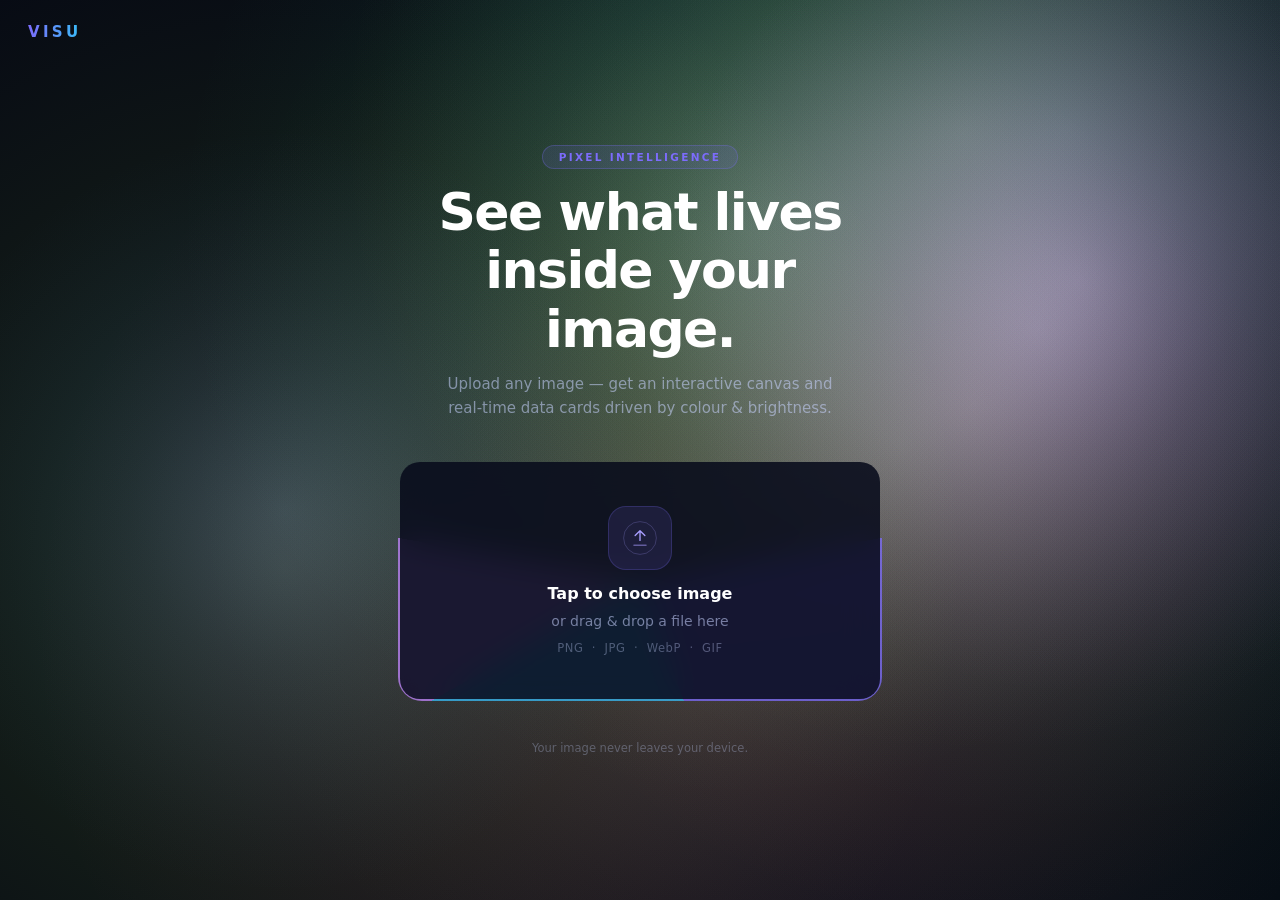
==== commit 45359ad6: "Fix mobile hang: instant page 2 transition with loader overlay Previously the app ran k-means + pixe" ====
--- a/index.html
+++ b/index.html
@@ -4,7 +4,6 @@
     <meta charset="UTF-8" />
     <meta name="viewport" content="width=device-width, initial-scale=1.0, viewport-fit=cover" />
     <title>VISU — Image Visualizer</title>
-    <link rel="preconnect" href="https://fonts.googleapis.com" />
     <link rel="stylesheet" href="styles.css" />
   </head>
   <body>
@@ -20,24 +19,19 @@
       <main class="upload-main">
         <div class="upload-copy">
           <p class="eyebrow">Pixel Intelligence</p>
-          <h1 class="headline">
-            See what lives<br>
-            inside your image.
-          </h1>
+          <h1 class="headline">See what lives<br>inside your image.</h1>
           <p class="sub-text">
             Upload any image — get an interactive canvas and<br class="hide-mobile">
-            real-time data cards driven by color &amp; brightness.
+            real-time data cards driven by colour &amp; brightness.
           </p>
         </div>
 
-        <div class="dz-shell" id="dz-shell">
+        <!-- Label wraps the file input — most reliable on mobile -->
+        <label class="dz-shell" id="dz-shell" for="file-input"
+               role="button" tabindex="0" aria-label="Select an image to visualise">
           <div class="dz-spin-ring"></div>
-
-          <div id="drop-zone" class="drop-zone" role="button" tabindex="0"
-               aria-label="Upload an image to visualize">
-
-            <!-- Default upload state -->
-            <div class="dz-state dz-idle" id="dz-idle">
+          <div class="drop-zone" id="drop-zone">
+            <div class="dz-idle">
               <div class="dz-icon-wrap">
                 <svg class="dz-icon" viewBox="0 0 56 56" fill="none">
                   <circle cx="28" cy="28" r="27" stroke="currentColor" stroke-width="1.5" opacity="0.25"/>
@@ -47,45 +41,43 @@
                         stroke-linecap="round" opacity="0.5"/>
                 </svg>
               </div>
-              <p class="dz-primary">Drop your image here</p>
-              <p class="dz-secondary">or <span class="dz-link">browse files</span></p>
+              <p class="dz-primary">Tap to choose image</p>
+              <p class="dz-secondary">or drag &amp; drop a file here</p>
               <p class="dz-formats">PNG &nbsp;·&nbsp; JPG &nbsp;·&nbsp; WebP &nbsp;·&nbsp; GIF</p>
             </div>
+          </div>
+        </label>
 
-            <!-- Processing state -->
-            <div class="dz-state dz-processing" id="dz-processing" hidden>
-              <div class="proc-ring">
-                <svg class="proc-spinner" viewBox="0 0 48 48" fill="none">
-                  <circle cx="24" cy="24" r="20" stroke="rgba(255,255,255,0.1)" stroke-width="3"/>
-                  <circle cx="24" cy="24" r="20" stroke="url(#sg)" stroke-width="3"
-                          stroke-linecap="round" stroke-dasharray="94" stroke-dashoffset="60"
-                          class="proc-arc"/>
-                  <defs>
-                    <linearGradient id="sg" x1="0" y1="0" x2="48" y2="48" gradientUnits="userSpaceOnUse">
-                      <stop stop-color="#7c6cfc"/>
-                      <stop offset="1" stop-color="#38bdf8"/>
-                    </linearGradient>
-                  </defs>
-                </svg>
-              </div>
-              <p class="proc-label" id="proc-label">Reading image…</p>
-              <div class="proc-track">
-                <div class="proc-fill" id="proc-fill"></div>
-              </div>
-              <p class="proc-pct" id="proc-pct">0%</p>
-            </div>
+        <input id="file-input" type="file" accept="image/*" aria-hidden="true" />
 
-            <input id="file-input" type="file" accept="image/*" aria-hidden="true" tabindex="-1" />
-          </div>
-        </div>
-
-        <p class="upload-footnote">Works entirely in your browser — your image never leaves your device.</p>
+        <p class="upload-footnote">Your image never leaves your device.</p>
       </main>
     </div>
 
     <!-- ── PAGE 2 ─────────────────────────────── -->
     <div id="page2" class="page is-hidden">
       <canvas id="vis-canvas"></canvas>
+
+      <!-- Loading overlay shown while processing -->
+      <div id="p2-loader" class="p2-loader">
+        <div class="ld-spinner-wrap">
+          <svg class="ld-spinner" viewBox="0 0 48 48" fill="none">
+            <circle cx="24" cy="24" r="20" stroke="rgba(255,255,255,0.08)" stroke-width="3"/>
+            <circle cx="24" cy="24" r="20" stroke="url(#lg)" stroke-width="3"
+                    stroke-linecap="round" stroke-dasharray="94" stroke-dashoffset="60"
+                    class="ld-arc"/>
+            <defs>
+              <linearGradient id="lg" x1="0" y1="0" x2="48" y2="48" gradientUnits="userSpaceOnUse">
+                <stop stop-color="#7c6cfc"/>
+                <stop offset="1" stop-color="#38bdf8"/>
+              </linearGradient>
+            </defs>
+          </svg>
+        </div>
+        <p class="ld-label" id="ld-label">Analysing image…</p>
+        <div class="ld-track"><div class="ld-fill" id="ld-fill"></div></div>
+        <p class="ld-pct"   id="ld-pct">0%</p>
+      </div>
 
       <button id="back-btn" class="back-btn" aria-label="Upload a new image">
         <svg viewBox="0 0 20 20" fill="none">
@@ -102,9 +94,9 @@
         <div class="card" id="card-palette">
           <div class="card-header">
             <svg class="card-icon-svg" viewBox="0 0 14 14" fill="none">
-              <circle cx="4" cy="4" r="2.5" fill="#7c6cfc"/>
-              <circle cx="10" cy="4" r="2.5" fill="#38bdf8"/>
-              <circle cx="4" cy="10" r="2.5" fill="#c084fc"/>
+              <circle cx="4"  cy="4"  r="2.5" fill="#7c6cfc"/>
+              <circle cx="10" cy="4"  r="2.5" fill="#38bdf8"/>
+              <circle cx="4"  cy="10" r="2.5" fill="#c084fc"/>
               <circle cx="10" cy="10" r="2.5" fill="#fb7185"/>
             </svg>
             <h3>Dominant Colors</h3>
@@ -116,9 +108,9 @@
         <div class="card" id="card-hue">
           <div class="card-header">
             <svg class="card-icon-svg" viewBox="0 0 14 14" fill="none">
-              <rect x="1" y="6" width="2" height="7" rx="1" fill="#7c6cfc"/>
-              <rect x="4" y="3" width="2" height="10" rx="1" fill="#38bdf8"/>
-              <rect x="7" y="5" width="2" height="8" rx="1" fill="#c084fc"/>
+              <rect x="1"  y="6" width="2" height="7" rx="1" fill="#7c6cfc"/>
+              <rect x="4"  y="3" width="2" height="10" rx="1" fill="#38bdf8"/>
+              <rect x="7"  y="5" width="2" height="8"  rx="1" fill="#c084fc"/>
               <rect x="10" y="1" width="2" height="12" rx="1" fill="#fb7185"/>
             </svg>
             <h3>Hue Distribution</h3>
--- a/styles.css
+++ b/styles.css
@@ -2,15 +2,15 @@
 *, *::before, *::after { box-sizing: border-box; margin: 0; padding: 0; }
 
 :root {
-  --accent:       #7c6cfc;
-  --accent-2:     #38bdf8;
-  --accent-3:     #c084fc;
-  --text:         #eef2ff;
-  --muted:        rgba(200,212,255,0.55);
-  --card-bg:      rgba(12,16,36,0.72);
-  --card-border:  rgba(255,255,255,0.10);
-  --shadow:       0 12px 40px rgba(0,0,10,0.55);
-  --radius:       20px;
+  --accent:      #7c6cfc;
+  --accent-2:    #38bdf8;
+  --accent-3:    #c084fc;
+  --text:        #eef2ff;
+  --muted:       rgba(200,212,255,0.55);
+  --card-bg:     rgba(12,16,36,0.72);
+  --card-border: rgba(255,255,255,0.10);
+  --shadow:      0 12px 40px rgba(0,0,10,0.55);
+  --radius:      20px;
 }
 
 html, body {
@@ -30,14 +30,14 @@
   flex-direction: column;
   align-items: center;
   justify-content: center;
-  transition: opacity 0.6s cubic-bezier(0.4,0,0.2,1),
-              transform 0.6s cubic-bezier(0.4,0,0.2,1);
+  transition: opacity 0.55s cubic-bezier(0.4,0,0.2,1),
+              transform 0.55s cubic-bezier(0.4,0,0.2,1);
 }
 
 .page.is-hidden {
   opacity: 0;
   pointer-events: none;
-  transform: translateY(12px) scale(0.98);
+  transform: translateY(10px) scale(0.98);
 }
 
 /* ── Aurora canvas ──────────────────────────── */
@@ -46,6 +46,7 @@
   inset: 0;
   width: 100%;
   height: 100%;
+  pointer-events: none;
 }
 
 /* ── Site header ────────────────────────────── */
@@ -54,14 +55,14 @@
   top: 0; left: 0; right: 0;
   padding: 22px 28px;
   z-index: 10;
+  pointer-events: none;
 }
 
 .logo {
   font-size: 15px;
   font-weight: 800;
-  letter-spacing: 0.2em;
+  letter-spacing: 0.22em;
   text-transform: uppercase;
-  color: rgba(255,255,255,0.9);
   background: linear-gradient(90deg, var(--accent), var(--accent-2));
   -webkit-background-clip: text;
   -webkit-text-fill-color: transparent;
@@ -75,7 +76,7 @@
   display: flex;
   flex-direction: column;
   align-items: center;
-  gap: 36px;
+  gap: 34px;
   padding: 24px 20px;
   width: 100%;
   max-width: 520px;
@@ -111,11 +112,16 @@
   line-height: 1.6;
 }
 
-/* ── Drop zone shell (spinning border wrapper) ─ */
+/* ── Drop zone shell ────────────────────────── */
+/* label element — tapping anywhere opens the picker on mobile */
 .dz-shell {
   position: relative;
+  display: block;
   width: 100%;
   border-radius: calc(var(--radius) + 2px);
+  cursor: pointer;
+  -webkit-tap-highlight-color: transparent;
+  user-select: none;
 }
 
 /* Spinning gradient ring */
@@ -137,7 +143,7 @@
 
 @keyframes ring-spin { to { transform: rotate(360deg); } }
 
-/* ── Drop zone ──────────────────────────────── */
+/* ── Drop zone inner ────────────────────────── */
 .drop-zone {
   position: relative;
   z-index: 1;
@@ -145,7 +151,6 @@
   background: rgba(8,12,28,0.88);
   border-radius: var(--radius);
   padding: 44px 28px;
-  cursor: pointer;
   min-height: 220px;
   display: flex;
   align-items: center;
@@ -153,38 +158,30 @@
   backdrop-filter: blur(16px);
   -webkit-backdrop-filter: blur(16px);
   transition: background 0.2s;
-  overflow: hidden;
-}
-
-.drop-zone.drag-over {
-  background: rgba(124,108,252,0.15);
-}
-
-.drop-zone.drag-over .dz-spin-ring {
-  opacity: 1;
-}
-
-/* hidden file input fills entire zone */
+}
+
+.dz-shell:hover .drop-zone,
+.dz-shell.drag-over .drop-zone {
+  background: rgba(124,108,252,0.14);
+}
+
+/* Hidden file input — positioned off-screen, not over the drop zone,
+   so we rely on the <label for="file-input"> to trigger it */
 #file-input {
   position: absolute;
-  inset: 0;
-  opacity: 0;
-  cursor: pointer;
-  width: 100%;
-  height: 100%;
-}
-
-/* ── Upload idle state ──────────────────────── */
-.dz-state {
+  width: 1px; height: 1px;
+  opacity: 0;
+  left: -9999px;
+}
+
+/* ── Idle state ─────────────────────────────── */
+.dz-idle {
   display: flex;
   flex-direction: column;
   align-items: center;
   gap: 10px;
   pointer-events: none;
-  width: 100%;
-}
-
-.dz-state[hidden] { display: none; }
+}
 
 .dz-icon-wrap {
   width: 64px; height: 64px;
@@ -197,110 +194,103 @@
   transition: transform 0.2s, background 0.2s;
 }
 
-.drop-zone:hover .dz-icon-wrap,
-.drop-zone.drag-over .dz-icon-wrap {
+.dz-shell:hover .dz-icon-wrap,
+.dz-shell.drag-over .dz-icon-wrap {
   transform: translateY(-3px);
   background: rgba(124,108,252,0.2);
 }
 
 .dz-icon { width: 34px; height: 34px; display: block; }
 
-.dz-primary {
-  font-size: 16px;
+.dz-primary  { font-size: 16px; font-weight: 600; color: #fff; }
+.dz-secondary { font-size: 14px; color: var(--muted); }
+.dz-formats  { font-size: 11.5px; color: rgba(200,212,255,0.35); letter-spacing: 0.05em; margin-top: 2px; }
+
+/* ── Footnote ───────────────────────────────── */
+.upload-footnote {
+  font-size: 11.5px;
+  color: rgba(200,212,255,0.3);
+}
+
+/* ── Vis canvas ─────────────────────────────── */
+#vis-canvas {
+  position: absolute;
+  inset: 0;
+  width: 100%;
+  height: 100%;
+  pointer-events: none;
+}
+
+/* ── Page 2 loading overlay ─────────────────── */
+.p2-loader {
+  position: fixed;
+  inset: 0;
+  z-index: 200;
+  display: flex;
+  flex-direction: column;
+  align-items: center;
+  justify-content: center;
+  gap: 16px;
+  background: rgba(6,9,20,0.82);
+  backdrop-filter: blur(6px);
+  -webkit-backdrop-filter: blur(6px);
+  transition: opacity 0.5s ease;
+}
+
+.p2-loader.fade-out {
+  opacity: 0;
+  pointer-events: none;
+}
+
+.p2-loader.is-gone { display: none; }
+
+.ld-spinner-wrap {
+  width: 60px; height: 60px;
+  margin-bottom: 4px;
+}
+
+.ld-spinner {
+  width: 100%; height: 100%;
+  animation: spin-arc 1.2s linear infinite;
+}
+
+@keyframes spin-arc { to { transform: rotate(360deg); } }
+
+.ld-arc { transform-origin: 24px 24px; }
+
+.ld-label {
+  font-size: 15px;
   font-weight: 600;
   color: #fff;
-}
-
-.dz-secondary {
-  font-size: 14px;
-  color: var(--muted);
-}
-
-.dz-link {
-  color: var(--accent-2);
-  text-decoration: underline;
-  text-underline-offset: 3px;
-}
-
-.dz-formats {
-  font-size: 11.5px;
-  color: rgba(200,212,255,0.35);
-  letter-spacing: 0.05em;
-  margin-top: 2px;
-}
-
-/* ── Processing state ───────────────────────── */
-.dz-processing {
-  gap: 14px;
-}
-
-.proc-ring {
-  width: 56px; height: 56px;
-  margin-bottom: 2px;
-}
-
-.proc-spinner {
-  width: 100%; height: 100%;
-  animation: spinner-rot 1.2s linear infinite;
-}
-
-.proc-arc {
-  transform-origin: 24px 24px;
-}
-
-@keyframes spinner-rot { to { transform: rotate(360deg); } }
-
-.proc-label {
-  font-size: 14px;
-  font-weight: 600;
-  color: #fff;
-  min-height: 20px;
-  transition: opacity 0.2s;
-}
-
-.proc-track {
-  width: 80%;
-  height: 4px;
+  min-height: 22px;
+}
+
+.ld-track {
+  width: 180px; height: 4px;
   background: rgba(255,255,255,0.08);
   border-radius: 999px;
   overflow: hidden;
 }
 
-.proc-fill {
-  height: 100%;
-  width: 0%;
+.ld-fill {
+  height: 100%; width: 0%;
   background: linear-gradient(90deg, var(--accent), var(--accent-2));
   border-radius: 999px;
-  transition: width 0.4s cubic-bezier(0.4,0,0.2,1);
-}
-
-.proc-pct {
+  transition: width 0.35s cubic-bezier(0.4,0,0.2,1);
+}
+
+.ld-pct {
   font-size: 11px;
   color: var(--muted);
   letter-spacing: 0.05em;
   font-variant-numeric: tabular-nums;
 }
 
-/* ── Footer footnote ────────────────────────── */
-.upload-footnote {
-  font-size: 11.5px;
-  color: rgba(200,212,255,0.3);
-  text-align: center;
-}
-
-/* ── Page 2 vis canvas ──────────────────────── */
-#vis-canvas {
-  position: absolute;
-  inset: 0;
-  width: 100%;
-  height: 100%;
-}
-
 /* ── Back button ────────────────────────────── */
 .back-btn {
   position: fixed;
   top: 18px; left: 18px;
-  z-index: 100;
+  z-index: 300;
   display: flex; align-items: center; gap: 8px;
   background: var(--card-bg);
   border: 1px solid var(--card-border);
@@ -308,25 +298,30 @@
   -webkit-backdrop-filter: blur(20px);
   color: var(--text);
   border-radius: 12px;
-  padding: 9px 16px;
+  padding: 10px 16px;
   font-size: 13px; font-weight: 600;
   cursor: pointer;
   transition: background 0.18s, transform 0.18s;
-}
-.back-btn:hover { background: rgba(255,255,255,0.1); transform: translateX(-2px); }
-.back-btn svg   { width: 16px; height: 16px; }
+  -webkit-tap-highlight-color: transparent;
+}
+.back-btn:hover  { background: rgba(255,255,255,0.1); transform: translateX(-2px); }
+.back-btn svg    { width: 16px; height: 16px; }
 
 /* ── Thumbnail ──────────────────────────────── */
 .thumb {
   position: fixed;
   top: 18px; right: 18px;
-  z-index: 100;
+  z-index: 300;
   width: 72px; height: 54px;
   object-fit: cover;
   border-radius: 10px;
   border: 1.5px solid rgba(255,255,255,0.15);
   box-shadow: 0 4px 20px rgba(0,0,0,0.5);
-}
+  opacity: 0;
+  transition: opacity 0.4s ease 0.2s;
+}
+
+.thumb.visible { opacity: 1; }
 
 /* ── Cards grid ─────────────────────────────── */
 .cards-grid {
@@ -334,7 +329,7 @@
   bottom: 20px;
   left: 50%;
   transform: translateX(-50%);
-  z-index: 100;
+  z-index: 250;
   display: flex;
   gap: 12px;
   align-items: flex-end;
@@ -343,7 +338,11 @@
   width: 100%;
   max-width: 1180px;
   flex-wrap: wrap;
-}
+  opacity: 0;
+  transition: opacity 0.5s ease 0.1s;
+}
+
+.cards-grid.visible { opacity: 1; }
 
 .card {
   background: var(--card-bg);
@@ -371,10 +370,7 @@
   margin-bottom: 11px;
 }
 
-.card-icon-svg {
-  width: 14px; height: 14px;
-  flex-shrink: 0;
-}
+.card-icon-svg { width: 14px; height: 14px; flex-shrink: 0; }
 
 .card-header h3 {
   font-size: 10.5px;
@@ -427,10 +423,7 @@
 
 .palette-bars { display: flex; flex-direction: column; gap: 5px; }
 
-.p-bar-row {
-  display: flex; align-items: center; gap: 7px;
-  font-size: 10px; color: var(--muted);
-}
+.p-bar-row { display: flex; align-items: center; gap: 7px; font-size: 10px; color: var(--muted); }
 
 .p-bar-track {
   flex: 1; height: 4px;
@@ -439,20 +432,13 @@
   overflow: hidden;
 }
 
-.p-bar-fill {
-  height: 100%; border-radius: 999px;
-  transition: width 0.7s cubic-bezier(0.4,0,0.2,1);
-  width: 0%;
-}
-
-.p-bar-pct { min-width: 26px; text-align: right; }
+.p-bar-fill { height: 100%; border-radius: 999px; width: 0%; transition: width 0.7s cubic-bezier(0.4,0,0.2,1); }
+.p-bar-pct  { min-width: 26px; text-align: right; }
 
 /* ── Chart canvases ─────────────────────────── */
-#hue-chart,
-#bright-chart {
+#hue-chart, #bright-chart {
   display: block;
-  width: 100%;
-  height: auto;
+  width: 100%; height: auto;
   border-radius: 6px;
 }
 
@@ -465,68 +451,42 @@
 }
 
 /* ── Stats card ─────────────────────────────── */
-.stats-list {
-  list-style: none;
-  display: flex; flex-direction: column; gap: 8px;
-}
-
-.stats-list li {
-  display: flex;
-  justify-content: space-between;
-  align-items: baseline;
-  font-size: 12.5px;
-}
-
+.stats-list { list-style: none; display: flex; flex-direction: column; gap: 8px; }
+
+.stats-list li { display: flex; justify-content: space-between; align-items: baseline; font-size: 12.5px; }
 .s-label { color: var(--muted); }
 .s-val   { font-weight: 700; font-size: 14px; color: #fff; letter-spacing: -0.01em; }
 
 /* ── Brightness card ────────────────────────── */
-.bright-legend {
-  display: flex;
-  justify-content: space-between;
-  margin-top: 6px;
-  font-size: 9.5px;
-}
-
-.bl {
-  display: flex; align-items: center; gap: 4px;
-  color: var(--muted);
-}
-
-.bl::before {
-  content: '';
-  width: 7px; height: 7px;
-  border-radius: 2px;
-}
-
-.bl.dark::before  { background: #3b3860; }
-.bl.mid::before   { background: var(--accent); }
-.bl.hi::before    { background: #b3aaff; }
+.bright-legend { display: flex; justify-content: space-between; margin-top: 6px; font-size: 9.5px; }
+
+.bl { display: flex; align-items: center; gap: 4px; color: var(--muted); }
+.bl::before { content: ''; width: 7px; height: 7px; border-radius: 2px; }
+.bl.dark::before { background: #3b3860; }
+.bl.mid::before  { background: var(--accent); }
+.bl.hi::before   { background: #b3aaff; }
 
 /* ── Responsive ─────────────────────────────── */
 @media (max-width: 640px) {
-  .hide-mobile { display: none; }
-
-  .upload-main { gap: 28px; padding: 20px 16px; }
-  .headline    { font-size: 34px; }
-  .sub-text    { font-size: 14px; }
-
-  .drop-zone   { padding: 36px 20px; min-height: 190px; }
-  .dz-primary  { font-size: 15px; }
-
-  .cards-grid  { bottom: 12px; gap: 8px; padding: 0 10px; }
-  .card        { min-width: 150px; padding: 12px 13px; }
+  .hide-mobile  { display: none; }
+  .upload-main  { gap: 26px; padding: 18px 16px; }
+  .headline     { font-size: 34px; }
+  .sub-text     { font-size: 14px; }
+  .drop-zone    { padding: 36px 20px; min-height: 190px; }
+  .dz-primary   { font-size: 15px; }
+  .cards-grid   { bottom: 10px; gap: 8px; padding: 0 10px; }
+  .card         { min-width: 148px; padding: 12px 13px; }
   .card-header h3 { font-size: 9.5px; }
-
-  .thumb       { width: 52px; height: 40px; }
-  .back-btn    { padding: 8px 12px; font-size: 12px; }
+  .thumb        { width: 52px; height: 40px; }
+  .back-btn     { padding: 8px 12px; font-size: 12px; }
+  .ld-track     { width: 140px; }
 }
 
 @media (max-width: 400px) {
-  .headline    { font-size: 28px; }
-  .card        { min-width: 130px; }
+  .headline { font-size: 28px; }
+  .card     { min-width: 130px; }
 }
 
 @media (min-height: 800px) {
-  .upload-main { gap: 44px; }
-}
+  .upload-main { gap: 42px; }
+}
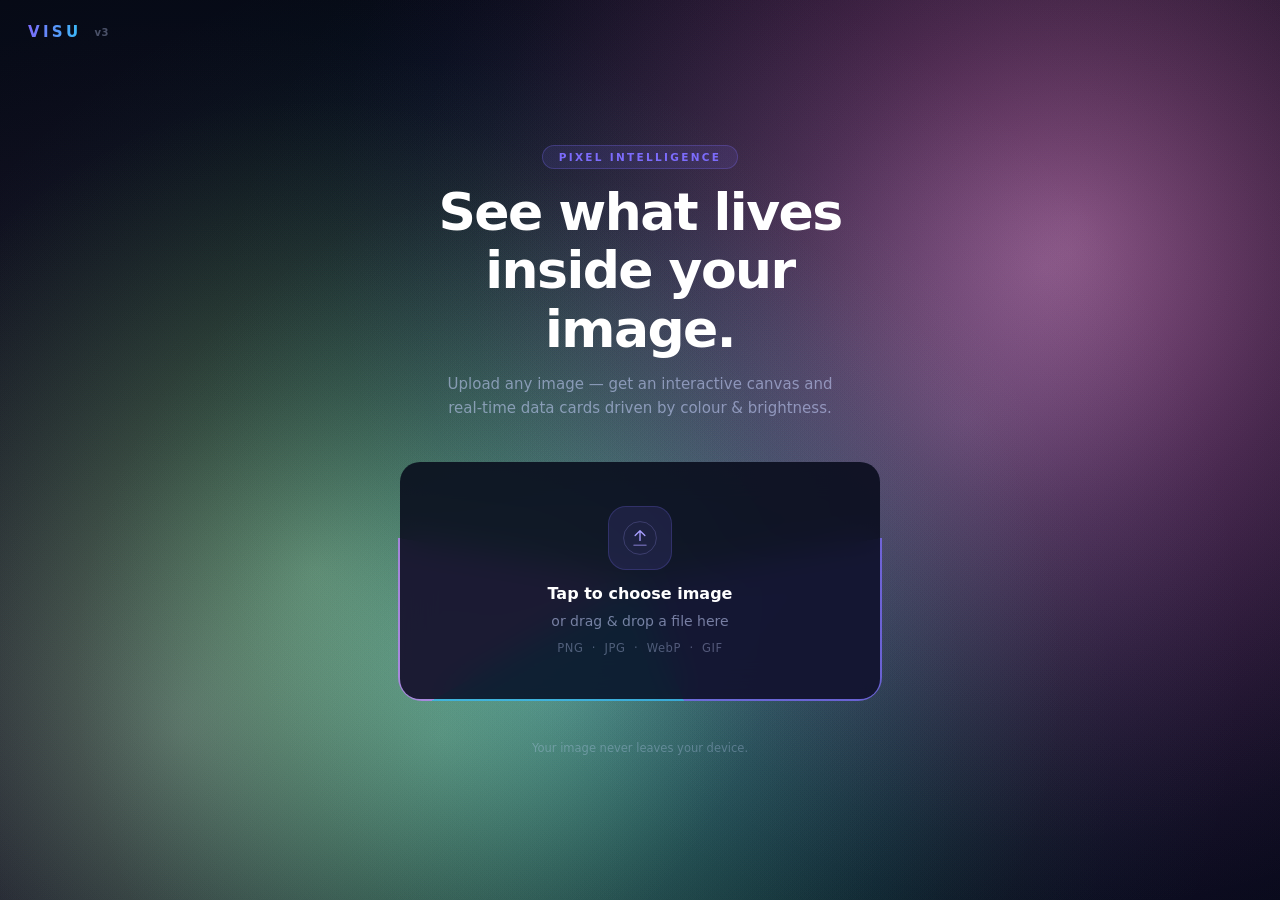
==== commit 2227bb3f: "Add v3 version badge to header https://claude.ai/code/session_016U4FNmoik38SioKgfBZpDr" ====
--- a/index.html
+++ b/index.html
@@ -14,6 +14,7 @@
 
       <header class="site-header">
         <span class="logo">VISU</span>
+        <span class="version-badge">v3</span>
       </header>
 
       <main class="upload-main">
--- a/styles.css
+++ b/styles.css
@@ -56,6 +56,15 @@
   padding: 22px 28px;
   z-index: 10;
   pointer-events: none;
+}
+
+.version-badge {
+  font-size: 10px;
+  font-weight: 600;
+  color: rgba(200,212,255,0.35);
+  letter-spacing: 0.05em;
+  margin-left: 8px;
+  vertical-align: middle;
 }
 
 .logo {
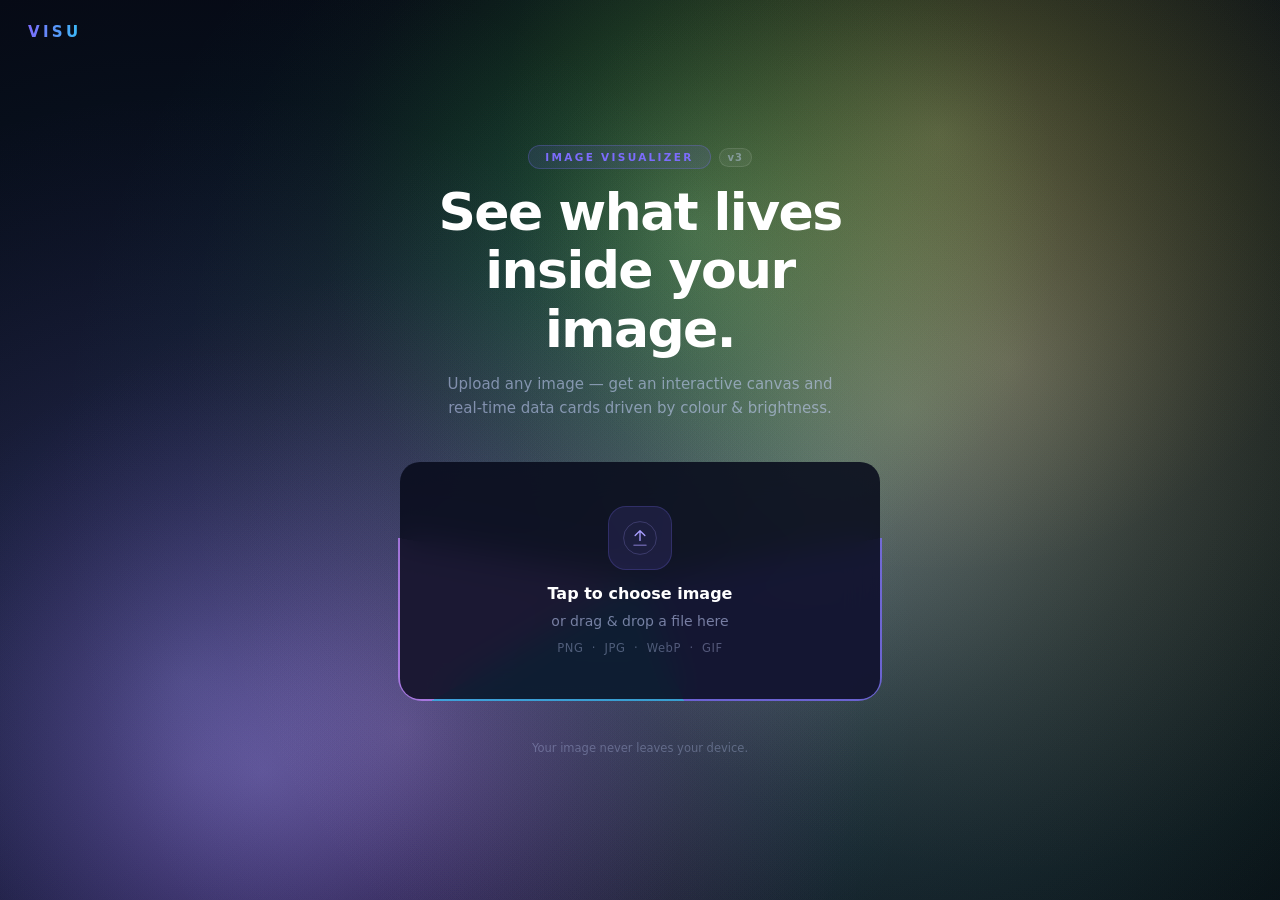
==== commit 05a85ae0: "Move v3 badge next to Image Visualizer eyebrow https://claude.ai/code/session_016U4FNmoik38SioKgfBZp" ====
--- a/index.html
+++ b/index.html
@@ -14,12 +14,14 @@
 
       <header class="site-header">
         <span class="logo">VISU</span>
-        <span class="version-badge">v3</span>
       </header>
 
       <main class="upload-main">
         <div class="upload-copy">
-          <p class="eyebrow">Pixel Intelligence</p>
+          <div class="eyebrow-row">
+          <p class="eyebrow">Image Visualizer</p>
+          <span class="version-badge">v3</span>
+        </div>
           <h1 class="headline">See what lives<br>inside your image.</h1>
           <p class="sub-text">
             Upload any image — get an interactive canvas and<br class="hide-mobile">
--- a/styles.css
+++ b/styles.css
@@ -58,13 +58,21 @@
   pointer-events: none;
 }
 
+.eyebrow-row {
+  display: flex;
+  align-items: center;
+  gap: 8px;
+}
+
 .version-badge {
   font-size: 10px;
-  font-weight: 600;
-  color: rgba(200,212,255,0.35);
-  letter-spacing: 0.05em;
-  margin-left: 8px;
-  vertical-align: middle;
+  font-weight: 700;
+  color: rgba(200,212,255,0.45);
+  letter-spacing: 0.08em;
+  background: rgba(255,255,255,0.06);
+  border: 1px solid rgba(255,255,255,0.1);
+  border-radius: 999px;
+  padding: 3px 8px;
 }
 
 .logo {
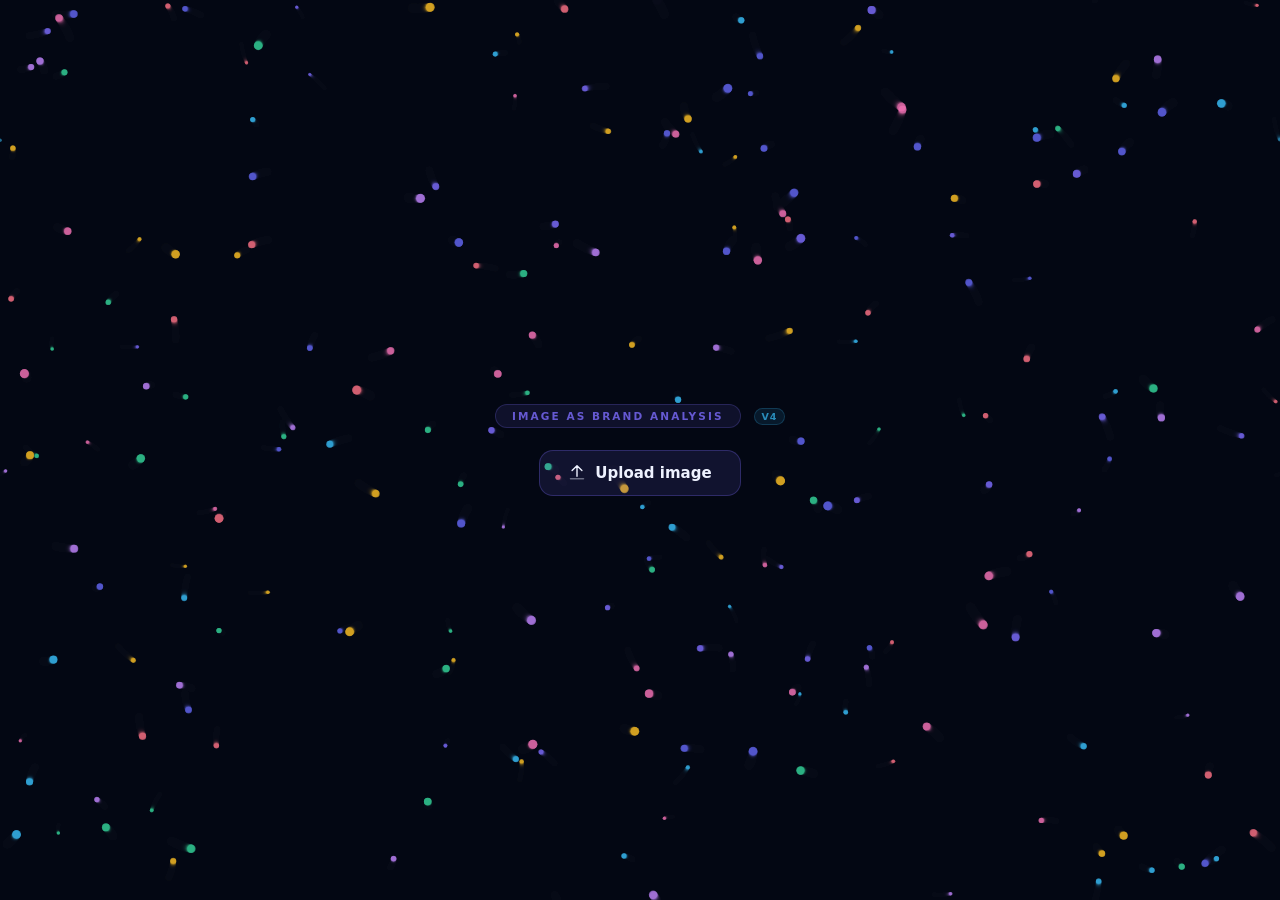
==== commit cfd73292: "v4: full rebuild — 4 treatments, image-driven cards, ctrl bar, history Architecture split into 4 fil" ====
--- a/index.html
+++ b/index.html
@@ -1,160 +1,148 @@
 <!doctype html>
 <html lang="en">
-  <head>
-    <meta charset="UTF-8" />
-    <meta name="viewport" content="width=device-width, initial-scale=1.0, viewport-fit=cover" />
-    <title>VISU — Image Visualizer</title>
-    <link rel="stylesheet" href="styles.css" />
-  </head>
-  <body>
+<head>
+  <meta charset="UTF-8"/>
+  <meta name="viewport" content="width=device-width,initial-scale=1,viewport-fit=cover"/>
+  <title>VISU</title>
+  <link rel="stylesheet" href="styles.css"/>
+</head>
+<body>
 
-    <!-- ── PAGE 1 ─────────────────────────────── -->
-    <div id="page1" class="page">
-      <canvas id="aurora-canvas"></canvas>
+<!-- ── PAGE 1 ─────────────────────────────────────── -->
+<div id="page1" class="page">
+  <canvas id="demo-canvas"></canvas>
+  <div class="p1-center">
+    <div class="p1-eyebrow">
+      <span class="p1-label">Image as brand analysis</span>
+      <span class="v-badge">v4</span>
+    </div>
+    <label class="upload-btn" for="file-input">
+      <svg viewBox="0 0 22 22" fill="none">
+        <path d="M11 3v12M5 8l6-6 6 6" stroke="currentColor" stroke-width="1.7"
+              stroke-linecap="round" stroke-linejoin="round"/>
+        <path d="M3 18h16" stroke="currentColor" stroke-width="1.7"
+              stroke-linecap="round" opacity="0.4"/>
+      </svg>
+      Upload image
+    </label>
+    <input id="file-input" type="file" accept="image/*"/>
+  </div>
+</div>
 
-      <header class="site-header">
-        <span class="logo">VISU</span>
-      </header>
+<!-- ── PAGE 2 ─────────────────────────────────────── -->
+<div id="page2" class="page is-hidden">
+  <canvas id="vis-canvas"></canvas>
 
-      <main class="upload-main">
-        <div class="upload-copy">
-          <div class="eyebrow-row">
-          <p class="eyebrow">Image Visualizer</p>
-          <span class="version-badge">v3</span>
-        </div>
-          <h1 class="headline">See what lives<br>inside your image.</h1>
-          <p class="sub-text">
-            Upload any image — get an interactive canvas and<br class="hide-mobile">
-            real-time data cards driven by colour &amp; brightness.
-          </p>
-        </div>
+  <!-- Loading overlay -->
+  <div id="p2-loader" class="p2-loader">
+    <svg class="ld-spinner" viewBox="0 0 44 44" fill="none">
+      <circle cx="22" cy="22" r="18" stroke="rgba(255,255,255,0.06)" stroke-width="2.5"/>
+      <circle cx="22" cy="22" r="18" stroke="url(#ldg)" stroke-width="2.5"
+              stroke-linecap="round" stroke-dasharray="88" stroke-dashoffset="66"
+              class="ld-arc"/>
+      <defs>
+        <linearGradient id="ldg" x1="0" y1="0" x2="44" y2="44" gradientUnits="userSpaceOnUse">
+          <stop stop-color="rgba(var(--img-primary,124,108,252),1)"/>
+          <stop offset="1" stop-color="rgba(var(--img-accent,56,189,248),1)"/>
+        </linearGradient>
+      </defs>
+    </svg>
+    <p class="ld-msg" id="ld-msg">Analysing…</p>
+    <div class="ld-bar"><div class="ld-fill" id="ld-fill"></div></div>
+    <p class="ld-pct" id="ld-pct">0%</p>
+  </div>
 
-        <!-- Label wraps the file input — most reliable on mobile -->
-        <label class="dz-shell" id="dz-shell" for="file-input"
-               role="button" tabindex="0" aria-label="Select an image to visualise">
-          <div class="dz-spin-ring"></div>
-          <div class="drop-zone" id="drop-zone">
-            <div class="dz-idle">
-              <div class="dz-icon-wrap">
-                <svg class="dz-icon" viewBox="0 0 56 56" fill="none">
-                  <circle cx="28" cy="28" r="27" stroke="currentColor" stroke-width="1.5" opacity="0.25"/>
-                  <path d="M28 18v14M20 24l8-8 8 8" stroke="currentColor" stroke-width="2.2"
-                        stroke-linecap="round" stroke-linejoin="round"/>
-                  <path d="M18 40h20" stroke="currentColor" stroke-width="2.2"
-                        stroke-linecap="round" opacity="0.5"/>
-                </svg>
-              </div>
-              <p class="dz-primary">Tap to choose image</p>
-              <p class="dz-secondary">or drag &amp; drop a file here</p>
-              <p class="dz-formats">PNG &nbsp;·&nbsp; JPG &nbsp;·&nbsp; WebP &nbsp;·&nbsp; GIF</p>
-            </div>
-          </div>
-        </label>
+  <!-- Fade overlay for treatment transitions -->
+  <div id="vis-fade" class="vis-fade"></div>
 
-        <input id="file-input" type="file" accept="image/*" aria-hidden="true" />
-
-        <p class="upload-footnote">Your image never leaves your device.</p>
-      </main>
+  <!-- Top control bar -->
+  <header class="ctrl-bar" id="ctrl-bar">
+    <div class="ctrl-left">
+      <span class="logo">VISU<span class="v-badge">v4</span></span>
+      <span class="ctrl-sep-v"></span>
+      <span class="vis-title" id="vis-title">—</span>
     </div>
 
-    <!-- ── PAGE 2 ─────────────────────────────── -->
-    <div id="page2" class="page is-hidden">
-      <canvas id="vis-canvas"></canvas>
+    <nav class="ctrl-actions" id="ctrl-actions">
+      <button class="cb" id="btn-history"  data-tip="History">
+        <svg viewBox="0 0 18 18" fill="none">
+          <rect x="2" y="2" width="6" height="6" rx="1.5" stroke="currentColor" stroke-width="1.5"/>
+          <rect x="10" y="2" width="6" height="6" rx="1.5" stroke="currentColor" stroke-width="1.5"/>
+          <rect x="2" y="10" width="6" height="6" rx="1.5" stroke="currentColor" stroke-width="1.5"/>
+          <rect x="10" y="10" width="6" height="6" rx="1.5" stroke="currentColor" stroke-width="1.5"/>
+        </svg>
+      </button>
+      <button class="cb" id="btn-style" data-tip="Change style">
+        <svg viewBox="0 0 18 18" fill="none">
+          <path d="M9 2l1.5 4.5L15 8l-4.5 1.5L9 14l-1.5-4.5L3 8l4.5-1.5L9 2Z"
+                stroke="currentColor" stroke-width="1.5" stroke-linejoin="round"/>
+        </svg>
+      </button>
+      <span class="ctrl-divider"></span>
+      <button class="cb" id="btn-cards" data-tip="Toggle cards">
+        <svg viewBox="0 0 18 18" fill="none">
+          <rect x="2" y="5" width="14" height="4" rx="1.5" stroke="currentColor" stroke-width="1.5"/>
+          <rect x="2" y="11" width="14" height="4" rx="1.5" stroke="currentColor" stroke-width="1.5" opacity="0.45"/>
+        </svg>
+      </button>
+      <button class="cb" id="btn-download" data-tip="Download">
+        <svg viewBox="0 0 18 18" fill="none">
+          <path d="M9 3v9M5 9l4 4 4-4" stroke="currentColor" stroke-width="1.5"
+                stroke-linecap="round" stroke-linejoin="round"/>
+          <path d="M3 15h12" stroke="currentColor" stroke-width="1.5"
+                stroke-linecap="round" opacity="0.4"/>
+        </svg>
+      </button>
+      <button class="cb" id="btn-replace" data-tip="Replace image">
+        <svg viewBox="0 0 18 18" fill="none">
+          <path d="M9 14V5M5 9l4-4 4 4" stroke="currentColor" stroke-width="1.5"
+                stroke-linecap="round" stroke-linejoin="round"/>
+          <path d="M3 15h12" stroke="currentColor" stroke-width="1.5"
+                stroke-linecap="round" opacity="0.4"/>
+        </svg>
+      </button>
+    </nav>
 
-      <!-- Loading overlay shown while processing -->
-      <div id="p2-loader" class="p2-loader">
-        <div class="ld-spinner-wrap">
-          <svg class="ld-spinner" viewBox="0 0 48 48" fill="none">
-            <circle cx="24" cy="24" r="20" stroke="rgba(255,255,255,0.08)" stroke-width="3"/>
-            <circle cx="24" cy="24" r="20" stroke="url(#lg)" stroke-width="3"
-                    stroke-linecap="round" stroke-dasharray="94" stroke-dashoffset="60"
-                    class="ld-arc"/>
-            <defs>
-              <linearGradient id="lg" x1="0" y1="0" x2="48" y2="48" gradientUnits="userSpaceOnUse">
-                <stop stop-color="#7c6cfc"/>
-                <stop offset="1" stop-color="#38bdf8"/>
-              </linearGradient>
-            </defs>
-          </svg>
-        </div>
-        <p class="ld-label" id="ld-label">Analysing image…</p>
-        <div class="ld-track"><div class="ld-fill" id="ld-fill"></div></div>
-        <p class="ld-pct"   id="ld-pct">0%</p>
-      </div>
+    <!-- Mobile hamburger -->
+    <button class="ctrl-more" id="ctrl-more" aria-label="Actions" aria-expanded="false">
+      <svg class="icon-menu" viewBox="0 0 18 18" fill="none">
+        <path d="M3 5h12M3 9h12M3 13h12" stroke="currentColor" stroke-width="1.6"
+              stroke-linecap="round"/>
+      </svg>
+      <svg class="icon-close" viewBox="0 0 18 18" fill="none">
+        <path d="M4 4l10 10M14 4L4 14" stroke="currentColor" stroke-width="1.6"
+              stroke-linecap="round"/>
+      </svg>
+    </button>
+  </header>
 
-      <button id="back-btn" class="back-btn" aria-label="Upload a new image">
-        <svg viewBox="0 0 20 20" fill="none">
-          <path d="M16 10H4M4 10l6-6M4 10l6 6" stroke="currentColor"
-                stroke-width="1.8" stroke-linecap="round" stroke-linejoin="round"/>
-        </svg>
-        New image
-      </button>
+  <!-- Slide-down panels -->
+  <div class="panel" id="panel-history" aria-hidden="true">
+    <div class="panel-inner">
+      <p class="panel-label">History</p>
+      <div class="history-list" id="history-list"></div>
+    </div>
+  </div>
 
-      <img id="thumb" class="thumb" alt="Uploaded image" />
+  <div class="panel" id="panel-style" aria-hidden="true">
+    <div class="panel-inner">
+      <p class="panel-label">Visual Style</p>
+      <div class="style-grid" id="style-grid"></div>
+    </div>
+  </div>
 
-      <div class="cards-grid">
+  <!-- Horizontal cards strip -->
+  <div class="cards-strip" id="cards-strip">
+    <div class="cards-scroll" id="cards-scroll"></div>
+  </div>
+</div>
 
-        <div class="card" id="card-palette">
-          <div class="card-header">
-            <svg class="card-icon-svg" viewBox="0 0 14 14" fill="none">
-              <circle cx="4"  cy="4"  r="2.5" fill="#7c6cfc"/>
-              <circle cx="10" cy="4"  r="2.5" fill="#38bdf8"/>
-              <circle cx="4"  cy="10" r="2.5" fill="#c084fc"/>
-              <circle cx="10" cy="10" r="2.5" fill="#fb7185"/>
-            </svg>
-            <h3>Dominant Colors</h3>
-          </div>
-          <div id="palette-swatches" class="palette-swatches"></div>
-          <div id="palette-bars"     class="palette-bars"></div>
-        </div>
+<!-- Hidden replace input -->
+<input id="file-replace" type="file" accept="image/*" style="position:fixed;left:-9999px;top:-9999px"/>
 
-        <div class="card" id="card-hue">
-          <div class="card-header">
-            <svg class="card-icon-svg" viewBox="0 0 14 14" fill="none">
-              <rect x="1"  y="6" width="2" height="7" rx="1" fill="#7c6cfc"/>
-              <rect x="4"  y="3" width="2" height="10" rx="1" fill="#38bdf8"/>
-              <rect x="7"  y="5" width="2" height="8"  rx="1" fill="#c084fc"/>
-              <rect x="10" y="1" width="2" height="12" rx="1" fill="#fb7185"/>
-            </svg>
-            <h3>Hue Distribution</h3>
-          </div>
-          <canvas id="hue-chart"></canvas>
-          <div id="hue-labels" class="hue-labels"></div>
-        </div>
-
-        <div class="card" id="card-stats">
-          <div class="card-header">
-            <svg class="card-icon-svg" viewBox="0 0 14 14" fill="none">
-              <rect x="1" y="1" width="5" height="5" rx="1.5" fill="#7c6cfc"/>
-              <rect x="8" y="1" width="5" height="5" rx="1.5" fill="#38bdf8"/>
-              <rect x="1" y="8" width="5" height="5" rx="1.5" fill="#c084fc"/>
-              <rect x="8" y="8" width="5" height="5" rx="1.5" fill="#fb7185"/>
-            </svg>
-            <h3>Image Metrics</h3>
-          </div>
-          <ul id="stats-list" class="stats-list"></ul>
-        </div>
-
-        <div class="card" id="card-brightness">
-          <div class="card-header">
-            <svg class="card-icon-svg" viewBox="0 0 14 14" fill="none">
-              <circle cx="7" cy="7" r="5.5" stroke="#7c6cfc" stroke-width="1.5" fill="none"/>
-              <path d="M7 7 L11.5 7" stroke="#38bdf8" stroke-width="1.5" stroke-linecap="round"/>
-              <circle cx="7" cy="7" r="1.5" fill="#c084fc"/>
-            </svg>
-            <h3>Brightness Profile</h3>
-          </div>
-          <canvas id="bright-chart"></canvas>
-          <div class="bright-legend">
-            <span class="bl dark">Shadows</span>
-            <span class="bl mid">Midtones</span>
-            <span class="bl hi">Highlights</span>
-          </div>
-        </div>
-
-      </div>
-    </div>
-
-    <script src="app.js"></script>
-  </body>
+<script src="analysis.js"></script>
+<script src="treatments.js"></script>
+<script src="cards.js"></script>
+<script src="app.js"></script>
+</body>
 </html>
--- a/styles.css
+++ b/styles.css
@@ -1,509 +1,516 @@
-/* ── Reset & tokens ─────────────────────────── */
+/* ═══════════════════════════════════════════════════
+   VISU v4 — Design System
+   Image-derived tokens are set on :root by JS:
+     --img-primary   "r, g, b"
+     --img-accent    "r, g, b"
+     --c-radius      e.g. "14px"
+     --c-weight      e.g. "500"
+     --c-gap         e.g. "16px"
+═══════════════════════════════════════════════════ */
+
+/* ── Tokens ──────────────────────────────────────── */
+:root {
+  --bg:          #060914;
+  --text:        #eef2ff;
+  --muted:       rgba(200,212,255,0.48);
+  --line:        rgba(255,255,255,0.08);
+  --ctrl-h:      46px;
+  --strip-h:     168px;
+  --panel-bg:    rgba(6,9,20,0.92);
+
+  /* fallbacks — overridden by JS */
+  --img-primary: 124, 108, 252;
+  --img-accent:  56, 189, 248;
+  --c-radius:    16px;
+  --c-weight:    500;
+  --c-gap:       16px;
+}
+
+/* ── Reset ───────────────────────────────────────── */
 *, *::before, *::after { box-sizing: border-box; margin: 0; padding: 0; }
-
-:root {
-  --accent:      #7c6cfc;
-  --accent-2:    #38bdf8;
-  --accent-3:    #c084fc;
-  --text:        #eef2ff;
-  --muted:       rgba(200,212,255,0.55);
-  --card-bg:     rgba(12,16,36,0.72);
-  --card-border: rgba(255,255,255,0.10);
-  --shadow:      0 12px 40px rgba(0,0,10,0.55);
-  --radius:      20px;
-}
 
 html, body {
   width: 100%; height: 100%;
   overflow: hidden;
-  background: #060914;
+  background: var(--bg);
   color: var(--text);
   font-family: Inter, "Segoe UI", system-ui, -apple-system, sans-serif;
   -webkit-font-smoothing: antialiased;
 }
 
-/* ── Pages ──────────────────────────────────── */
+/* ── Pages ───────────────────────────────────────── */
 .page {
-  position: fixed;
-  inset: 0;
-  display: flex;
-  flex-direction: column;
-  align-items: center;
-  justify-content: center;
-  transition: opacity 0.55s cubic-bezier(0.4,0,0.2,1),
-              transform 0.55s cubic-bezier(0.4,0,0.2,1);
-}
-
+  position: fixed; inset: 0;
+  display: flex; align-items: center; justify-content: center;
+  transition: opacity .55s cubic-bezier(.4,0,.2,1),
+              transform .55s cubic-bezier(.4,0,.2,1);
+}
 .page.is-hidden {
-  opacity: 0;
+  opacity: 0; pointer-events: none;
+  transform: translateY(10px) scale(.98);
+}
+
+/* ── Version badge ───────────────────────────────── */
+.v-badge {
+  font-size: 9.5px; font-weight: 700;
+  letter-spacing: .08em; text-transform: uppercase;
+  color: rgba(var(--img-accent), .7);
+  background: rgba(var(--img-accent), .1);
+  border: 1px solid rgba(var(--img-accent), .2);
+  border-radius: 999px; padding: 2px 7px;
+  vertical-align: middle; margin-left: 5px;
+}
+
+/* ════════════════════════════════════════════════════
+   PAGE 1
+════════════════════════════════════════════════════ */
+#demo-canvas {
+  position: absolute; inset: 0;
+  width: 100%; height: 100%;
   pointer-events: none;
-  transform: translateY(10px) scale(0.98);
-}
-
-/* ── Aurora canvas ──────────────────────────── */
-#aurora-canvas {
-  position: absolute;
-  inset: 0;
-  width: 100%;
-  height: 100%;
-  pointer-events: none;
-}
-
-/* ── Site header ────────────────────────────── */
-.site-header {
-  position: absolute;
-  top: 0; left: 0; right: 0;
-  padding: 22px 28px;
-  z-index: 10;
-  pointer-events: none;
-}
-
-.eyebrow-row {
-  display: flex;
-  align-items: center;
-  gap: 8px;
-}
-
-.version-badge {
-  font-size: 10px;
-  font-weight: 700;
-  color: rgba(200,212,255,0.45);
-  letter-spacing: 0.08em;
-  background: rgba(255,255,255,0.06);
-  border: 1px solid rgba(255,255,255,0.1);
-  border-radius: 999px;
-  padding: 3px 8px;
-}
-
-.logo {
-  font-size: 15px;
-  font-weight: 800;
-  letter-spacing: 0.22em;
-  text-transform: uppercase;
-  background: linear-gradient(90deg, var(--accent), var(--accent-2));
-  -webkit-background-clip: text;
-  -webkit-text-fill-color: transparent;
-  background-clip: text;
-}
-
-/* ── Upload main layout ─────────────────────── */
-.upload-main {
-  position: relative;
-  z-index: 10;
-  display: flex;
-  flex-direction: column;
-  align-items: center;
-  gap: 34px;
-  padding: 24px 20px;
-  width: 100%;
-  max-width: 520px;
-  text-align: center;
-}
-
-/* ── Copy block ─────────────────────────────── */
-.upload-copy { display: flex; flex-direction: column; align-items: center; gap: 14px; }
-
-.eyebrow {
-  font-size: 10.5px;
-  font-weight: 700;
-  letter-spacing: 0.22em;
-  text-transform: uppercase;
-  color: var(--accent);
-  background: rgba(124,108,252,0.12);
-  border: 1px solid rgba(124,108,252,0.28);
-  border-radius: 999px;
-  padding: 5px 16px;
-}
-
-.headline {
-  font-size: clamp(30px, 7vw, 52px);
-  font-weight: 800;
-  line-height: 1.12;
-  letter-spacing: -0.03em;
-  color: #fff;
-}
-
-.sub-text {
-  font-size: 15px;
-  color: var(--muted);
-  line-height: 1.6;
-}
-
-/* ── Drop zone shell ────────────────────────── */
-/* label element — tapping anywhere opens the picker on mobile */
-.dz-shell {
-  position: relative;
-  display: block;
-  width: 100%;
-  border-radius: calc(var(--radius) + 2px);
-  cursor: pointer;
+}
+
+.p1-center {
+  position: relative; z-index: 10;
+  display: flex; flex-direction: column;
+  align-items: center; gap: 22px;
+}
+
+.p1-eyebrow {
+  display: flex; align-items: center; gap: 8px;
+}
+
+.p1-label {
+  font-size: 10.5px; font-weight: 700;
+  letter-spacing: .2em; text-transform: uppercase;
+  color: rgba(var(--img-primary), .8);
+  background: rgba(var(--img-primary), .1);
+  border: 1px solid rgba(var(--img-primary), .22);
+  border-radius: 999px; padding: 5px 16px;
+}
+
+.upload-btn {
+  display: inline-flex; align-items: center; gap: 9px;
+  background: rgba(var(--img-primary), .12);
+  border: 1px solid rgba(var(--img-primary), .28);
+  color: var(--text);
+  border-radius: 14px; padding: 13px 28px;
+  font-size: 15px; font-weight: 600;
+  cursor: pointer; transition: background .18s, transform .15s;
   -webkit-tap-highlight-color: transparent;
   user-select: none;
 }
-
-/* Spinning gradient ring */
-.dz-spin-ring {
-  position: absolute;
-  inset: -2px;
-  border-radius: calc(var(--radius) + 4px);
-  background: conic-gradient(
-    from 0deg,
-    transparent   0deg  80deg,
-    var(--accent) 80deg 160deg,
-    var(--accent-2) 160deg 240deg,
-    var(--accent-3) 240deg 280deg,
-    transparent   280deg 360deg
-  );
-  animation: ring-spin 4s linear infinite;
-  opacity: 0.75;
-}
-
-@keyframes ring-spin { to { transform: rotate(360deg); } }
-
-/* ── Drop zone inner ────────────────────────── */
-.drop-zone {
-  position: relative;
-  z-index: 1;
-  width: 100%;
-  background: rgba(8,12,28,0.88);
-  border-radius: var(--radius);
-  padding: 44px 28px;
-  min-height: 220px;
-  display: flex;
-  align-items: center;
-  justify-content: center;
-  backdrop-filter: blur(16px);
-  -webkit-backdrop-filter: blur(16px);
-  transition: background 0.2s;
-}
-
-.dz-shell:hover .drop-zone,
-.dz-shell.drag-over .drop-zone {
-  background: rgba(124,108,252,0.14);
-}
-
-/* Hidden file input — positioned off-screen, not over the drop zone,
-   so we rely on the <label for="file-input"> to trigger it */
+.upload-btn svg { width: 18px; height: 18px; flex-shrink: 0; }
+.upload-btn:hover { background: rgba(var(--img-primary), .22); transform: translateY(-1px); }
+.upload-btn:active { transform: translateY(0); }
+
 #file-input {
-  position: absolute;
-  width: 1px; height: 1px;
-  opacity: 0;
-  left: -9999px;
-}
-
-/* ── Idle state ─────────────────────────────── */
-.dz-idle {
-  display: flex;
-  flex-direction: column;
-  align-items: center;
-  gap: 10px;
+  position: fixed; left: -9999px; top: -9999px;
+}
+
+/* ════════════════════════════════════════════════════
+   PAGE 2 — Canvas
+════════════════════════════════════════════════════ */
+#vis-canvas {
+  position: absolute; inset: 0;
+  width: 100%; height: 100%;
   pointer-events: none;
 }
 
-.dz-icon-wrap {
-  width: 64px; height: 64px;
-  border-radius: 18px;
-  background: rgba(124,108,252,0.12);
-  border: 1px solid rgba(124,108,252,0.22);
-  display: grid; place-items: center;
-  color: #a99eff;
-  margin-bottom: 4px;
-  transition: transform 0.2s, background 0.2s;
-}
-
-.dz-shell:hover .dz-icon-wrap,
-.dz-shell.drag-over .dz-icon-wrap {
-  transform: translateY(-3px);
-  background: rgba(124,108,252,0.2);
-}
-
-.dz-icon { width: 34px; height: 34px; display: block; }
-
-.dz-primary  { font-size: 16px; font-weight: 600; color: #fff; }
-.dz-secondary { font-size: 14px; color: var(--muted); }
-.dz-formats  { font-size: 11.5px; color: rgba(200,212,255,0.35); letter-spacing: 0.05em; margin-top: 2px; }
-
-/* ── Footnote ───────────────────────────────── */
-.upload-footnote {
-  font-size: 11.5px;
-  color: rgba(200,212,255,0.3);
-}
-
-/* ── Vis canvas ─────────────────────────────── */
-#vis-canvas {
-  position: absolute;
-  inset: 0;
-  width: 100%;
-  height: 100%;
-  pointer-events: none;
-}
-
-/* ── Page 2 loading overlay ─────────────────── */
+/* Treatment transition fade */
+.vis-fade {
+  position: fixed; inset: 0; z-index: 50;
+  background: var(--bg);
+  opacity: 0; pointer-events: none;
+  transition: opacity .3s ease;
+}
+.vis-fade.active { opacity: 1; pointer-events: auto; }
+
+/* ── Loading overlay ─────────────────────────────── */
 .p2-loader {
-  position: fixed;
-  inset: 0;
-  z-index: 200;
-  display: flex;
-  flex-direction: column;
-  align-items: center;
-  justify-content: center;
-  gap: 16px;
-  background: rgba(6,9,20,0.82);
-  backdrop-filter: blur(6px);
-  -webkit-backdrop-filter: blur(6px);
-  transition: opacity 0.5s ease;
-}
-
-.p2-loader.fade-out {
-  opacity: 0;
-  pointer-events: none;
-}
-
-.p2-loader.is-gone { display: none; }
-
-.ld-spinner-wrap {
-  width: 60px; height: 60px;
-  margin-bottom: 4px;
-}
-
-.ld-spinner {
-  width: 100%; height: 100%;
-  animation: spin-arc 1.2s linear infinite;
-}
-
-@keyframes spin-arc { to { transform: rotate(360deg); } }
-
-.ld-arc { transform-origin: 24px 24px; }
-
-.ld-label {
-  font-size: 15px;
-  font-weight: 600;
-  color: #fff;
-  min-height: 22px;
-}
-
-.ld-track {
-  width: 180px; height: 4px;
-  background: rgba(255,255,255,0.08);
-  border-radius: 999px;
-  overflow: hidden;
-}
-
+  position: fixed; inset: 0; z-index: 400;
+  display: flex; flex-direction: column;
+  align-items: center; justify-content: center; gap: 14px;
+  background: rgba(6,9,20,.85);
+  backdrop-filter: blur(6px); -webkit-backdrop-filter: blur(6px);
+  transition: opacity .45s ease;
+}
+.p2-loader.fade-out { opacity: 0; pointer-events: none; }
+.p2-loader.gone     { display: none; }
+
+.ld-spinner { width: 52px; height: 52px; animation: ld-spin 1.2s linear infinite; }
+.ld-arc     { transform-origin: 22px 22px; }
+@keyframes ld-spin { to { transform: rotate(360deg); } }
+
+.ld-msg  { font-size: 14px; font-weight: 600; color: #fff; min-height: 20px; }
+.ld-bar  { width: 160px; height: 3px; background: rgba(255,255,255,.07); border-radius: 999px; overflow: hidden; }
 .ld-fill {
   height: 100%; width: 0%;
-  background: linear-gradient(90deg, var(--accent), var(--accent-2));
+  background: linear-gradient(90deg,
+    rgba(var(--img-primary),1),
+    rgba(var(--img-accent),1));
   border-radius: 999px;
-  transition: width 0.35s cubic-bezier(0.4,0,0.2,1);
-}
-
-.ld-pct {
-  font-size: 11px;
+  transition: width .35s cubic-bezier(.4,0,.2,1);
+}
+.ld-pct { font-size: 10px; color: var(--muted); letter-spacing: .05em; font-variant-numeric: tabular-nums; }
+
+/* ════════════════════════════════════════════════════
+   CONTROL BAR
+════════════════════════════════════════════════════ */
+.ctrl-bar {
+  position: fixed; top: 0; left: 0; right: 0;
+  height: var(--ctrl-h);
+  z-index: 300;
+  display: flex; align-items: center;
+  padding: 0 12px;
+  background: rgba(6,9,20,.75);
+  backdrop-filter: blur(18px); -webkit-backdrop-filter: blur(18px);
+  border-bottom: 1px solid var(--line);
+  gap: 8px;
+}
+
+.ctrl-left {
+  display: flex; align-items: center;
+  gap: 10px; flex: 1; min-width: 0;
+}
+
+.logo {
+  font-size: 12px; font-weight: 800;
+  letter-spacing: .2em; text-transform: uppercase;
+  white-space: nowrap;
+  background: linear-gradient(90deg,
+    rgba(var(--img-primary),1),
+    rgba(var(--img-accent),1));
+  -webkit-background-clip: text; -webkit-text-fill-color: transparent;
+  background-clip: text;
+}
+
+.ctrl-sep-v {
+  width: 1px; height: 16px;
+  background: var(--line); flex-shrink: 0;
+}
+
+.vis-title {
+  font-size: 12px; font-weight: 500;
   color: var(--muted);
-  letter-spacing: 0.05em;
-  font-variant-numeric: tabular-nums;
-}
-
-/* ── Back button ────────────────────────────── */
-.back-btn {
+  white-space: nowrap; overflow: hidden; text-overflow: ellipsis;
+}
+
+/* Actions */
+.ctrl-actions {
+  display: flex; align-items: center; gap: 2px; flex-shrink: 0;
+}
+
+.cb {
+  width: 34px; height: 34px;
+  display: grid; place-items: center;
+  background: transparent; border: none;
+  color: var(--muted); border-radius: 9px;
+  cursor: pointer; position: relative;
+  transition: background .15s, color .15s;
+  -webkit-tap-highlight-color: transparent;
+}
+.cb svg { width: 16px; height: 16px; }
+.cb:hover { background: rgba(255,255,255,.08); color: var(--text); }
+.cb.active { background: rgba(var(--img-primary),.18); color: rgba(var(--img-primary),1); }
+
+/* Tooltip */
+.cb::after {
+  content: attr(data-tip);
+  position: absolute; top: calc(100% + 6px); left: 50%;
+  transform: translateX(-50%);
+  background: rgba(0,0,0,.85); color: #fff;
+  font-size: 10px; white-space: nowrap;
+  padding: 4px 8px; border-radius: 6px;
+  pointer-events: none; opacity: 0;
+  transition: opacity .15s; z-index: 999;
+}
+.cb:hover::after { opacity: 1; }
+
+.ctrl-divider {
+  width: 1px; height: 20px;
+  background: var(--line); margin: 0 4px; flex-shrink: 0;
+}
+
+/* Mobile more button */
+.ctrl-more {
+  display: none; width: 34px; height: 34px;
+  background: none; border: none; color: var(--muted);
+  cursor: pointer; border-radius: 9px;
+  -webkit-tap-highlight-color: transparent;
+  transition: color .15s;
+}
+.ctrl-more svg { width: 17px; height: 17px; }
+.ctrl-more .icon-close { display: none; }
+.ctrl-more.open .icon-menu  { display: none; }
+.ctrl-more.open .icon-close { display: block; }
+
+/* ════════════════════════════════════════════════════
+   PANELS (History & Style)
+════════════════════════════════════════════════════ */
+.panel {
   position: fixed;
-  top: 18px; left: 18px;
-  z-index: 300;
-  display: flex; align-items: center; gap: 8px;
-  background: var(--card-bg);
-  border: 1px solid var(--card-border);
-  backdrop-filter: blur(20px);
-  -webkit-backdrop-filter: blur(20px);
-  color: var(--text);
-  border-radius: 12px;
-  padding: 10px 16px;
-  font-size: 13px; font-weight: 600;
-  cursor: pointer;
-  transition: background 0.18s, transform 0.18s;
+  top: var(--ctrl-h); left: 0; right: 0;
+  z-index: 200;
+  background: var(--panel-bg);
+  backdrop-filter: blur(20px); -webkit-backdrop-filter: blur(20px);
+  border-bottom: 1px solid var(--line);
+  transform: translateY(-8px);
+  opacity: 0; pointer-events: none;
+  transition: opacity .22s ease, transform .22s ease;
+  max-height: calc(100vh - var(--ctrl-h) - var(--strip-h) - 20px);
+  overflow-y: auto;
+}
+.panel.open { opacity: 1; pointer-events: auto; transform: translateY(0); }
+
+.panel-inner { padding: 14px 16px 16px; }
+.panel-label {
+  font-size: 9.5px; font-weight: 700; letter-spacing: .14em;
+  text-transform: uppercase; color: var(--muted); margin-bottom: 12px;
+}
+
+/* History list */
+.history-list {
+  display: flex; gap: 10px; flex-wrap: wrap;
+}
+
+.hist-item {
+  display: flex; flex-direction: column; gap: 6px;
+  cursor: pointer; border-radius: 10px;
+  padding: 4px; transition: background .15s;
   -webkit-tap-highlight-color: transparent;
 }
-.back-btn:hover  { background: rgba(255,255,255,0.1); transform: translateX(-2px); }
-.back-btn svg    { width: 16px; height: 16px; }
-
-/* ── Thumbnail ──────────────────────────────── */
-.thumb {
-  position: fixed;
-  top: 18px; right: 18px;
-  z-index: 300;
-  width: 72px; height: 54px;
-  object-fit: cover;
-  border-radius: 10px;
-  border: 1.5px solid rgba(255,255,255,0.15);
-  box-shadow: 0 4px 20px rgba(0,0,0,0.5);
-  opacity: 0;
-  transition: opacity 0.4s ease 0.2s;
-}
-
-.thumb.visible { opacity: 1; }
-
-/* ── Cards grid ─────────────────────────────── */
-.cards-grid {
-  position: fixed;
-  bottom: 20px;
-  left: 50%;
-  transform: translateX(-50%);
-  z-index: 250;
-  display: flex;
-  gap: 12px;
-  align-items: flex-end;
-  justify-content: center;
+.hist-item:hover { background: rgba(255,255,255,.05); }
+.hist-item.active .hist-thumb { border-color: rgba(var(--img-primary),1); }
+
+.hist-thumb {
+  width: 100px; height: 68px;
+  object-fit: cover; border-radius: 7px;
+  border: 1.5px solid rgba(255,255,255,.1);
+  display: block; background: #111;
+}
+
+.hist-meta { padding: 0 2px; }
+.hist-name {
+  font-size: 11px; font-weight: 600; color: var(--text);
+  white-space: nowrap; overflow: hidden; text-overflow: ellipsis;
+  max-width: 100px;
+}
+.hist-style {
+  font-size: 9.5px; color: var(--muted);
+  margin-top: 2px;
+}
+
+/* Style grid */
+.style-grid {
+  display: grid;
+  grid-template-columns: repeat(4, 1fr);
+  gap: 10px;
+}
+
+.style-opt {
+  background: rgba(255,255,255,.04);
+  border: 1.5px solid var(--line);
+  border-radius: 12px; padding: 12px 10px 10px;
+  cursor: pointer; text-align: center;
+  transition: background .15s, border-color .15s;
+  -webkit-tap-highlight-color: transparent;
+}
+.style-opt:hover     { background: rgba(var(--img-primary),.1); border-color: rgba(var(--img-primary),.3); }
+.style-opt.active    { background: rgba(var(--img-primary),.18); border-color: rgba(var(--img-primary),.7); }
+
+.style-icon { width: 44px; height: 32px; margin: 0 auto 8px; display: block; }
+.style-name { font-size: 11px; font-weight: 600; color: var(--text); }
+.style-desc { font-size: 9.5px; color: var(--muted); margin-top: 3px; line-height: 1.4; }
+
+/* ════════════════════════════════════════════════════
+   CARDS STRIP
+════════════════════════════════════════════════════ */
+.cards-strip {
+  position: fixed; bottom: 0; left: 0; right: 0;
+  height: var(--strip-h);
+  z-index: 150; padding: 12px 0 16px;
+  pointer-events: none;
+  opacity: 0; transition: opacity .4s ease;
+}
+.cards-strip.visible { opacity: 1; pointer-events: auto; }
+
+.cards-scroll {
+  display: flex; gap: 10px;
+  height: 100%;
   padding: 0 16px;
-  width: 100%;
-  max-width: 1180px;
-  flex-wrap: wrap;
-  opacity: 0;
-  transition: opacity 0.5s ease 0.1s;
-}
-
-.cards-grid.visible { opacity: 1; }
-
+  overflow-x: auto; overflow-y: hidden;
+  scroll-snap-type: x mandatory;
+  -webkit-overflow-scrolling: touch;
+  scrollbar-width: none;
+  align-items: stretch;
+}
+.cards-scroll::-webkit-scrollbar { display: none; }
+
+/* ── Card component ──────────────────────────────── */
 .card {
-  background: var(--card-bg);
-  border: 1px solid var(--card-border);
-  backdrop-filter: blur(22px);
-  -webkit-backdrop-filter: blur(22px);
-  border-radius: var(--radius);
-  padding: 15px 17px 14px;
-  min-width: 220px;
-  max-width: 275px;
-  flex: 1;
-  box-shadow: var(--shadow);
-  transition: transform 0.22s cubic-bezier(0.34,1.56,0.64,1),
-              box-shadow 0.22s ease;
+  /* Structure */
+  flex: 0 0 auto;
+  scroll-snap-align: start;
+  display: flex; flex-direction: column; gap: 8px;
+  border-radius: var(--c-radius, 16px);
+  padding: var(--c-gap, 16px);
+
+  /* Image-derived surface */
+  background: rgba(var(--img-primary), .07);
+  border: 1px solid rgba(var(--img-primary), .16);
+  backdrop-filter: blur(20px); -webkit-backdrop-filter: blur(20px);
+  box-shadow: 0 8px 32px rgba(0,0,10,.4);
+
+  /* Typography */
+  font-weight: var(--c-weight, 500);
+
+  /* Interaction */
   cursor: default;
-}
-
-.card:hover {
-  transform: translateY(-5px) scale(1.01);
-  box-shadow: 0 20px 56px rgba(0,0,10,0.65);
-}
+  transition: transform .2s cubic-bezier(.34,1.56,.64,1),
+              box-shadow .2s ease;
+}
+.card:hover { transform: translateY(-4px); box-shadow: 0 16px 40px rgba(0,0,10,.55); }
 
 .card-header {
   display: flex; align-items: center; gap: 7px;
-  margin-bottom: 11px;
-}
-
-.card-icon-svg { width: 14px; height: 14px; flex-shrink: 0; }
-
-.card-header h3 {
-  font-size: 10.5px;
-  font-weight: 700;
-  letter-spacing: 0.1em;
-  text-transform: uppercase;
-  color: var(--muted);
-}
-
-/* ── Palette card ───────────────────────────── */
-.palette-swatches {
-  display: flex; flex-wrap: wrap; gap: 6px;
-  margin-bottom: 11px;
-}
-
+}
+.card-header svg { width: 13px; height: 13px; flex-shrink: 0; }
+.card-title {
+  font-size: 9.5px; font-weight: 700;
+  letter-spacing: .1em; text-transform: uppercase; color: var(--muted);
+}
+
+/* Accent text uses image accent colour */
+.card-accent { color: rgba(var(--img-accent), 1); }
+.card-primary { color: rgba(var(--img-primary), 1); }
+
+/* ── Card: Palette ───────────────────────────────── */
+.card-palette  { width: 256px; }
+
+.swatches { display: flex; flex-wrap: wrap; gap: 5px; margin-bottom: 8px; }
 .swatch {
-  width: 26px; height: 26px;
-  border-radius: 7px;
-  border: 1.5px solid rgba(255,255,255,0.12);
-  transition: transform 0.15s, box-shadow 0.15s;
-  cursor: pointer;
-  position: relative;
-  flex-shrink: 0;
-}
-
-.swatch:hover {
-  transform: scale(1.25) translateY(-2px);
-  z-index: 5;
-  box-shadow: 0 4px 12px rgba(0,0,0,0.5);
-}
-
+  width: 24px; height: 24px; border-radius: 6px;
+  border: 1.5px solid rgba(255,255,255,.12);
+  transition: transform .15s; cursor: pointer; position: relative; flex-shrink: 0;
+}
+.swatch:hover { transform: scale(1.25) translateY(-2px); z-index: 5; }
 .swatch-tip {
-  position: absolute;
-  bottom: calc(100% + 6px);
-  left: 50%;
+  position: absolute; bottom: calc(100% + 5px); left: 50%;
   transform: translateX(-50%);
-  background: rgba(0,0,0,0.9);
-  color: #fff;
-  font-size: 10px;
-  padding: 3px 7px;
-  border-radius: 6px;
-  white-space: nowrap;
-  pointer-events: none;
-  opacity: 0;
-  transition: opacity 0.15s;
+  background: rgba(0,0,0,.9); color: #fff; font-size: 9.5px;
+  padding: 2px 6px; border-radius: 5px; white-space: nowrap;
+  pointer-events: none; opacity: 0; transition: opacity .12s;
   font-family: monospace;
 }
-
 .swatch:hover .swatch-tip { opacity: 1; }
 
-.palette-bars { display: flex; flex-direction: column; gap: 5px; }
-
-.p-bar-row { display: flex; align-items: center; gap: 7px; font-size: 10px; color: var(--muted); }
-
-.p-bar-track {
-  flex: 1; height: 4px;
+.p-bars { display: flex; flex-direction: column; gap: 4px; }
+.p-bar-row { display: flex; align-items: center; gap: 6px; font-size: 9.5px; color: var(--muted); }
+.p-bar-track { flex: 1; height: 3px; background: rgba(255,255,255,.07); border-radius: 999px; overflow: hidden; }
+.p-bar-fill  { height: 100%; border-radius: 999px; transition: width .65s cubic-bezier(.4,0,.2,1); width: 0%; }
+.p-bar-pct   { min-width: 24px; text-align: right; }
+
+/* ── Card: Hue Map ───────────────────────────────── */
+.card-hue { width: 230px; }
+.hue-labels { display: flex; justify-content: space-between; margin-top: 4px; font-size: 9px; color: rgba(200,212,255,.35); }
+
+/* ── Card: Tonal Range ───────────────────────────── */
+.card-tonal { width: 200px; }
+.tonal-bars { display: flex; flex-direction: column; gap: 7px; }
+.tonal-row  { display: flex; align-items: center; gap: 8px; font-size: 10px; }
+.tonal-lbl  { min-width: 58px; color: var(--muted); }
+.tonal-track { flex: 1; height: 5px; background: rgba(255,255,255,.07); border-radius: 999px; overflow: hidden; }
+.tonal-fill  { height: 100%; border-radius: 999px; transition: width .65s cubic-bezier(.4,0,.2,1); width: 0%; }
+.tonal-pct   { font-size: 9.5px; color: var(--muted); min-width: 28px; text-align: right; }
+
+/* ── Card: Energy ────────────────────────────────── */
+.card-energy { width: 168px; align-items: center; text-align: center; }
+.energy-val  { font-size: 42px; line-height: 1; font-weight: 800; letter-spacing: -.04em; color: rgba(var(--img-accent),1); }
+.energy-lbl  { font-size: 10px; color: var(--muted); }
+.energy-bar  { width: 100%; height: 4px; background: rgba(255,255,255,.07); border-radius: 999px; overflow: hidden; margin-top: 4px; }
+.energy-fill { height: 100%; border-radius: 999px; transition: width .65s cubic-bezier(.4,0,.2,1); width: 0%;
+               background: linear-gradient(90deg, rgba(var(--img-primary),1), rgba(var(--img-accent),1)); }
+
+/* ── Card: Temperature ───────────────────────────── */
+.card-temp { width: 210px; }
+.temp-spectrum {
+  position: relative; height: 6px; border-radius: 999px;
+  background: linear-gradient(90deg, #38bdf8, #818cf8, #fb923c);
+  margin: 6px 0;
+}
+.temp-marker {
+  position: absolute; top: 50%; transform: translate(-50%,-50%);
+  width: 12px; height: 12px; border-radius: 50%;
+  background: #fff; border: 2px solid rgba(var(--img-primary),1);
+  box-shadow: 0 0 0 3px rgba(var(--img-primary),.3);
+  transition: left .6s cubic-bezier(.4,0,.2,1);
+}
+.temp-labels { display: flex; justify-content: space-between; font-size: 9px; color: rgba(200,212,255,.4); }
+.temp-word   { font-size: 13px; font-weight: 700; color: rgba(var(--img-accent),1); margin-top: 4px; }
+
+/* ── Card: Composition ───────────────────────────── */
+.card-comp  { width: 196px; }
+.comp-tags  { display: flex; flex-wrap: wrap; gap: 5px; }
+.comp-tag {
+  font-size: 10px; font-weight: 600; padding: 4px 10px;
   border-radius: 999px;
-  background: rgba(255,255,255,0.07);
-  overflow: hidden;
-}
-
-.p-bar-fill { height: 100%; border-radius: 999px; width: 0%; transition: width 0.7s cubic-bezier(0.4,0,0.2,1); }
-.p-bar-pct  { min-width: 26px; text-align: right; }
-
-/* ── Chart canvases ─────────────────────────── */
-#hue-chart, #bright-chart {
-  display: block;
-  width: 100%; height: auto;
-  border-radius: 6px;
-}
-
-.hue-labels {
-  display: flex;
-  justify-content: space-between;
-  margin-top: 5px;
-  font-size: 9.5px;
-  color: rgba(200,212,255,0.4);
-}
-
-/* ── Stats card ─────────────────────────────── */
-.stats-list { list-style: none; display: flex; flex-direction: column; gap: 8px; }
-
-.stats-list li { display: flex; justify-content: space-between; align-items: baseline; font-size: 12.5px; }
-.s-label { color: var(--muted); }
-.s-val   { font-weight: 700; font-size: 14px; color: #fff; letter-spacing: -0.01em; }
-
-/* ── Brightness card ────────────────────────── */
-.bright-legend { display: flex; justify-content: space-between; margin-top: 6px; font-size: 9.5px; }
-
-.bl { display: flex; align-items: center; gap: 4px; color: var(--muted); }
-.bl::before { content: ''; width: 7px; height: 7px; border-radius: 2px; }
-.bl.dark::before { background: #3b3860; }
-.bl.mid::before  { background: var(--accent); }
-.bl.hi::before   { background: #b3aaff; }
-
-/* ── Responsive ─────────────────────────────── */
+  background: rgba(var(--img-primary),.12);
+  border: 1px solid rgba(var(--img-primary),.22);
+  color: rgba(var(--img-primary),1);
+}
+.comp-mood  { font-size: 22px; font-weight: 800; letter-spacing: -.02em; color: rgba(var(--img-accent),1); margin-top: 4px; }
+
+/* ── Card: Active Style ──────────────────────────── */
+.card-style { width: 212px; }
+.style-name-lg { font-size: 16px; font-weight: 800; letter-spacing: -.02em; color: rgba(var(--img-accent),1); }
+.style-desc-sm { font-size: 10.5px; color: var(--muted); line-height: 1.5; margin-top: 4px; }
+.style-pip { display: flex; gap: 4px; margin-top: 8px; }
+.pip { width: 6px; height: 6px; border-radius: 50%; background: rgba(255,255,255,.15); }
+.pip.on { background: rgba(var(--img-primary),1); }
+
+/* ── Card: Image Info ────────────────────────────── */
+.card-info { width: 190px; }
+.info-rows { display: flex; flex-direction: column; gap: 7px; }
+.info-row  { display: flex; justify-content: space-between; align-items: baseline; font-size: 11.5px; }
+.info-lbl  { color: var(--muted); }
+.info-val  { font-weight: 700; font-size: 13px; color: var(--text); letter-spacing: -.01em; }
+
+/* ── Chart canvases (inside cards) ──────────────── */
+.card canvas { display: block; width: 100%; height: auto; border-radius: 5px; }
+
+/* ════════════════════════════════════════════════════
+   RESPONSIVE
+════════════════════════════════════════════════════ */
 @media (max-width: 640px) {
-  .hide-mobile  { display: none; }
-  .upload-main  { gap: 26px; padding: 18px 16px; }
-  .headline     { font-size: 34px; }
-  .sub-text     { font-size: 14px; }
-  .drop-zone    { padding: 36px 20px; min-height: 190px; }
-  .dz-primary   { font-size: 15px; }
-  .cards-grid   { bottom: 10px; gap: 8px; padding: 0 10px; }
-  .card         { min-width: 148px; padding: 12px 13px; }
-  .card-header h3 { font-size: 9.5px; }
-  .thumb        { width: 52px; height: 40px; }
-  .back-btn     { padding: 8px 12px; font-size: 12px; }
-  .ld-track     { width: 140px; }
-}
-
-@media (max-width: 400px) {
-  .headline { font-size: 28px; }
-  .card     { min-width: 130px; }
-}
-
-@media (min-height: 800px) {
-  .upload-main { gap: 42px; }
-}
+  :root { --strip-h: 152px; --ctrl-h: 44px; }
+
+  .ctrl-actions { display: none; gap: 2px; }
+  .ctrl-actions.mobile-open {
+    display: flex;
+    position: fixed; top: var(--ctrl-h); left: 0; right: 0;
+    background: var(--panel-bg);
+    backdrop-filter: blur(18px);
+    border-bottom: 1px solid var(--line);
+    padding: 10px 12px; justify-content: flex-end;
+    z-index: 299;
+  }
+  .ctrl-more { display: grid; place-items: center; }
+
+  .style-grid { grid-template-columns: repeat(2, 1fr); }
+
+  .card { padding: 12px 13px; }
+  .card-palette { width: 220px; }
+  .card-hue     { width: 200px; }
+  .card-tonal   { width: 180px; }
+  .card-energy  { width: 148px; }
+  .energy-val   { font-size: 34px; }
+  .card-temp    { width: 190px; }
+  .card-comp    { width: 176px; }
+  .card-style   { width: 192px; }
+  .card-info    { width: 172px; }
+}
+
+@media (max-width: 380px) {
+  .card { padding: 10px 11px; }
+}
